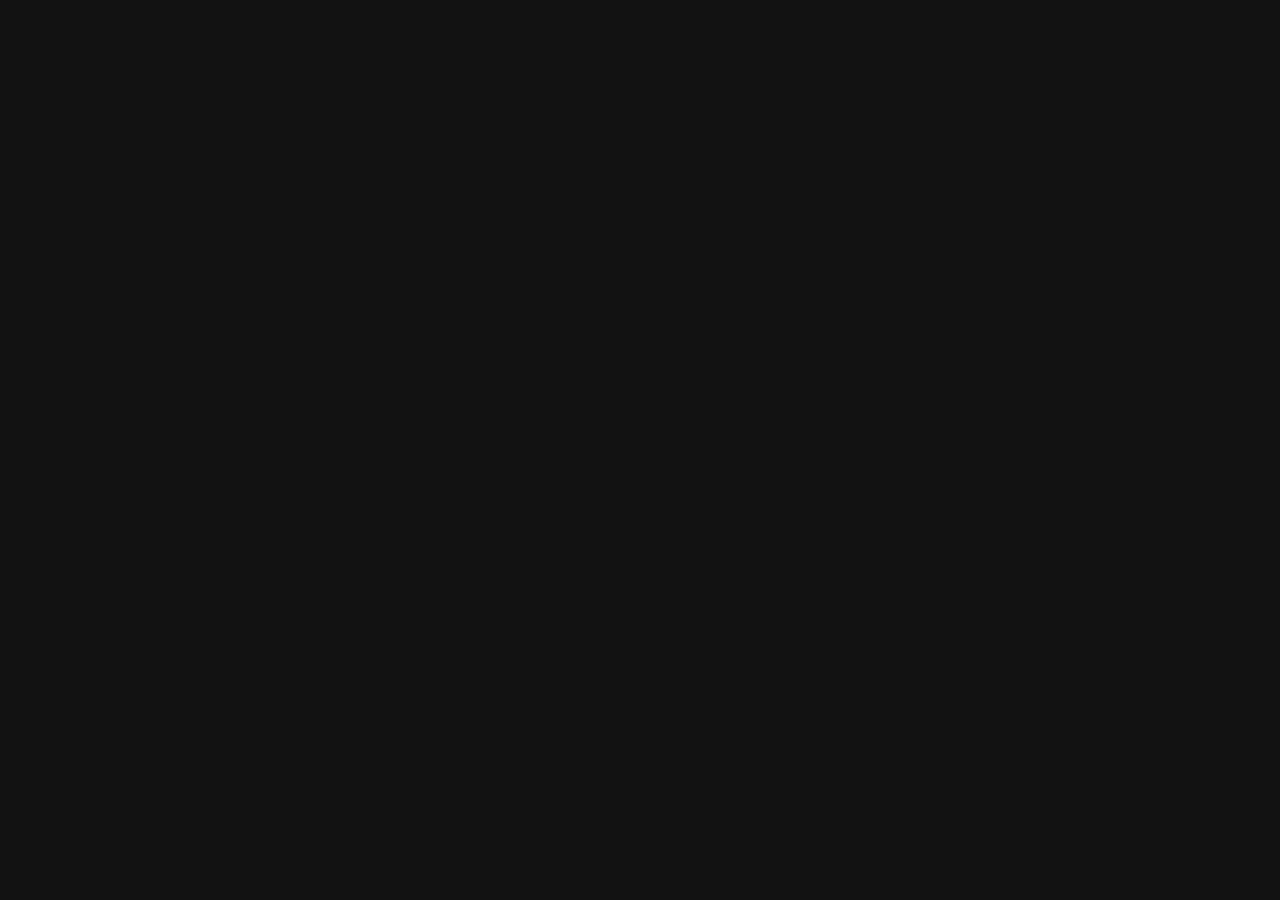
==== index.html @ be84be04 "Add files via upload" ====
<!doctype html>
<html lang="en">
<head>
  <meta charset="utf-8">
  <meta name="viewport" content="width=device-width, initial-scale=1, viewport-fit=cover">
  <title>The Pocket Mirror · Daily Xcellence</title>
  <meta name="description" content="Take a 1-minute look in the mirror with Kevin Craggs. Pick where you are, hear your Mirror, take a nudge with you.">
  <meta name="theme-color" content="#0a0a0a">
  <meta name="color-scheme" content="dark">
  <meta name="apple-mobile-web-app-capable" content="yes">
  <meta name="apple-mobile-web-app-status-bar-style" content="black-translucent">
  <meta property="og:title" content="The Pocket Mirror">
  <meta property="og:description" content="The mirror never changes. You do.">
  <meta property="og:image" content="assets/images/share.jpg">
  <link rel="icon" href="assets/images/icon-192.png">
  <link rel="apple-touch-icon" href="assets/images/icon-180.png">
  <link rel="manifest" href="manifest.webmanifest">
  <meta name="apple-mobile-web-app-title" content="Pocket Mirror">
  <meta name="mobile-web-app-capable" content="yes">
  <link rel="preload" href="assets/fonts/magistral-bold-italic.woff2" as="font" type="font/woff2" crossorigin>
  <link rel="preload" href="assets/fonts/nhd-medium.woff2" as="font" type="font/woff2" crossorigin>
  <link rel="stylesheet" href="css/styles.css">
</head>
<body>
  <!-- The app renders into #app (see js/app.js). -->
  <main id="app" aria-live="polite"></main>

  <!-- Unlock toast -->
  <div id="toast" class="toast" role="status" aria-live="polite"></div>

  <!-- Netlify Forms: this hidden form lets Netlify detect the "pocket-mirror" form at deploy time.
       The app submits to it with JavaScript. Keep the field names in sync with js/app.js. -->
  <form name="pocket-mirror" method="POST" data-netlify="true" netlify-honeypot="bot-field" hidden>
    <input type="hidden" name="form-name" value="pocket-mirror">
    <input name="bot-field">
    <input type="email" name="email">
    <input name="mirror">
    <input name="path">
    <input name="source">
    <input name="page">
  </form>

  <noscript><p style="padding:24px;color:#fff">The Pocket Mirror needs JavaScript turned on.</p></noscript>

  <script src="js/content.js"></script>
  <script src="js/app.js"></script>
</body>
</html>
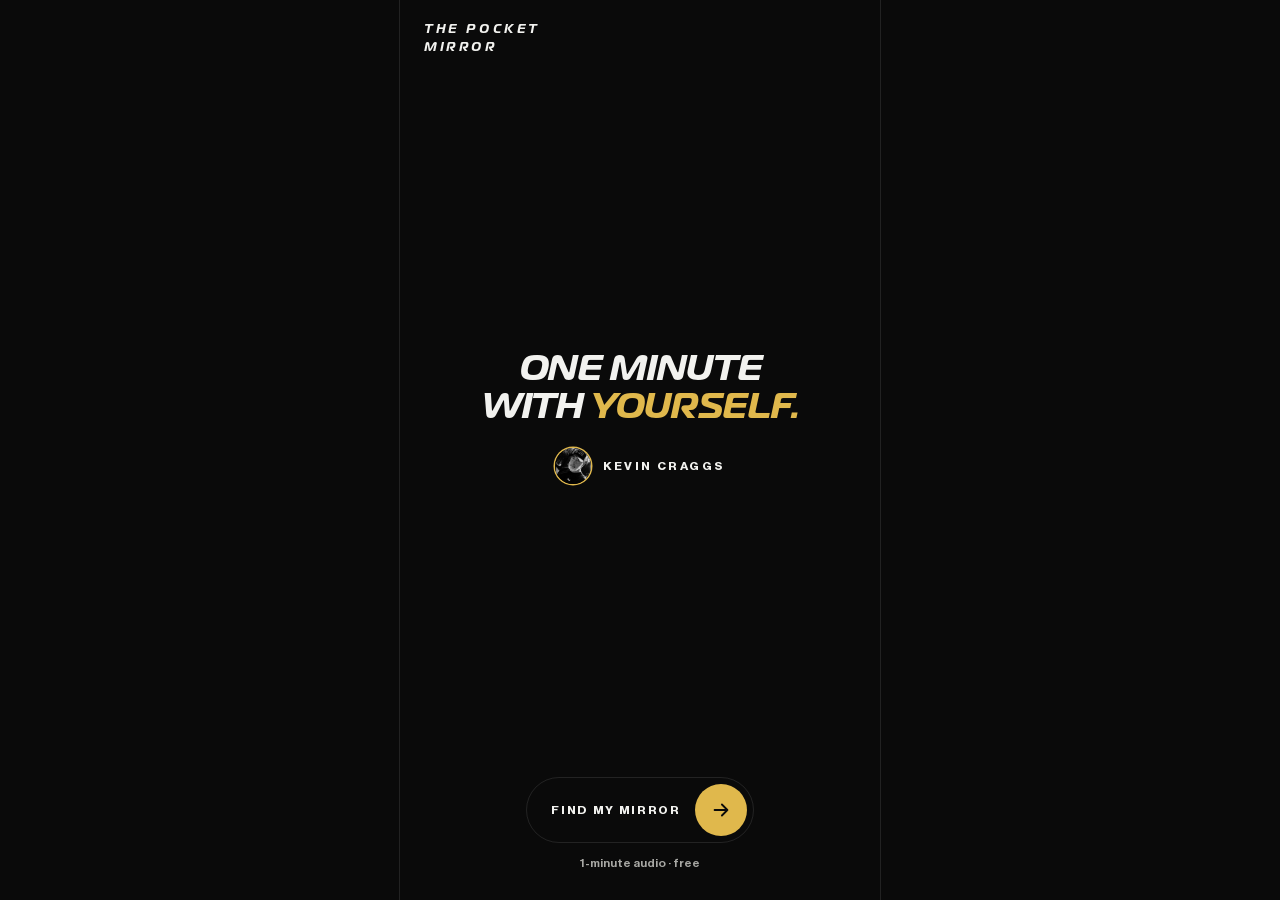
==== commit c5af5970: "10.14.26" ====
--- a/index.html
+++ b/index.html
@@ -43,6 +43,7 @@
   <noscript><p style="padding:24px;color:#fff">The Pocket Mirror needs JavaScript turned on.</p></noscript>
 
   <script src="js/content.js"></script>
+  <script src="js/caption-timing.js"></script>
   <script src="js/app.js"></script>
 </body>
 </html>
--- a/css/styles.css
+++ b/css/styles.css
@@ -0,0 +1,739 @@
+/* =====================================================================
+   THE POCKET MIRROR · styles
+   Dark, black-and-white with gold accents. Magistral for headlines,
+   Neue Haas Display for text.
+
+   THE SYSTEM (use these tokens, never one-off values)
+   · Type: 7 sizes, all multiples of 4 → 56 · 48 · 32 · 24 · 20 · 16 · 12.
+     Only 56 / 48 / 32 shrink on small phones (→ 48 / 40 / 28).
+     Magistral is for things you glance at, Neue Haas for things you read.
+   · Letter-spacing: display −.01em, labels .2em, buttons .14em. Everything else 0.
+     (The wordmark keeps its own wide spacing: it is the logo.)
+   · Colour: 13 colours, each with a job (see :root).
+   · Gold means: do this, this is yours, or progress. Solid or 35%, nothing else.
+     The metal gradient is a material, only on things you could hold:
+     plates, cards, play buttons. Never on text, borders, badges or the main button.
+   · One glow per screen, behind the thing in focus.
+   · Corners: 8 (inputs, thumbnails), 16 (cards, sheets), round (buttons, circles).
+   · One shadow, under floating layers (sheets, toast, mini player).
+   · Exceptions: the card artwork and the lock-screen mock are pictures and
+     scale with themselves; caption words not yet said stay dark on purpose.
+   ===================================================================== */
+
+@font-face { font-family: "Magistral"; src: url("../assets/fonts/magistral-bold.woff2") format("woff2"); font-weight: 700; font-style: normal; font-display: swap; }
+@font-face { font-family: "Magistral"; src: url("../assets/fonts/magistral-bold-italic.woff2") format("woff2"); font-weight: 700; font-style: italic; font-display: swap; }
+@font-face { font-family: "Neue Haas Display"; src: url("../assets/fonts/nhd-light.woff2") format("woff2"); font-weight: 300; font-style: normal; font-display: swap; }
+@font-face { font-family: "Neue Haas Display"; src: url("../assets/fonts/nhd-light-italic.woff2") format("woff2"); font-weight: 300; font-style: italic; font-display: swap; }
+@font-face { font-family: "Neue Haas Display"; src: url("../assets/fonts/nhd-medium.woff2") format("woff2"); font-weight: 500; font-style: normal; font-display: swap; }
+@font-face { font-family: "Neue Haas Display"; src: url("../assets/fonts/nhd-bold.woff2") format("woff2"); font-weight: 700; font-style: normal; font-display: swap; }
+
+:root {
+  /* colour · dark (the whole app) */
+  --bg: #0a0a0a;          /* page */
+  --surface: #161616;     /* cards, sheets, inputs */
+  --line: rgba(255, 255, 255, .10); /* every divider and border */
+  --ink: #f2f2ef;         /* titles, body · 17.7:1 */
+  --ink-2: #a8a8a4;       /* meta, labels, secondary · 8.3:1 */
+  --ink-3: #8a8a86;       /* quietest allowed: locked, coming soon, fine print · 5.7:1 */
+  --gold: #e0b84c;        /* action and progress · 10.5:1 */
+  --gold-35: rgba(224, 184, 76, .35); /* rings and borders */
+  --on-gold: #0a0a0a;     /* text on gold */
+  --error: #e06c4c;       /* errors only · 6.1:1 */
+  /* colour · light (Mirror 21 page and the white Mirror 21 doors) */
+  --paper: #ffffff;
+  --paper-ink: #0a0a0a;
+  --paper-ink-2: #5c5c58; /* 6.7:1 */
+  --gold-deep: #896a00;   /* gold text on white · 5.1:1 */
+  --paper-line: rgba(10, 10, 10, .10);
+  /* the metal: objects only (plates, cards, play buttons) */
+  --gold-metal: linear-gradient(110deg, #d8ad3e, #ffef9a 53%, #d8ad3e);
+
+  /* type */
+  --display: "Magistral", "Arial Narrow", Arial, sans-serif;
+  --text: "Neue Haas Display", "Helvetica Neue", Arial, sans-serif;
+  --fs-xl: 56px;      /* Display XL: 12 MIRRORS, SEE IT */
+  --fs-tab: 48px;     /* Tab title */
+  --fs-display: 32px; /* Display: landing headline, sheet headlines, $99 */
+  --fs-title: 24px;   /* Title: player and sheet titles */
+  --fs-20: 20px;      /* List title (Magistral), Voice (captions), Quote */
+  --fs-body: 16px;    /* Body: any sentence */
+  --fs-small: 12px;   /* Meta, Label, Button */
+  --ls-display: -.01em;
+  --ls-label: .2em;
+  --ls-button: .14em;
+
+  /* shape */
+  --r-sm: 8px;
+  --r-md: 16px;
+  --r-full: 999px;
+  --shadow: 0 -12px 40px rgba(0, 0, 0, .6);
+
+  --frame: 480px;
+  --pad: 24px;
+  --safe-top: env(safe-area-inset-top, 0px);
+  --safe-bottom: env(safe-area-inset-bottom, 0px);
+  --tabbar: 84px;
+}
+@media (max-width: 380px) {
+  :root { --fs-xl: 48px; --fs-tab: 40px; --fs-display: 28px; }
+}
+
+* { box-sizing: border-box; }
+html { background: var(--bg); -webkit-text-size-adjust: 100%; }
+body {
+  margin: 0;
+  min-height: 100dvh;
+  background: var(--bg);
+  color: var(--ink);
+  font: 500 var(--fs-body)/1.5 var(--text);
+  -webkit-font-smoothing: antialiased;
+  -webkit-tap-highlight-color: transparent;
+  overscroll-behavior-y: none;
+}
+img { display: block; max-width: 100%; }
+button { font: inherit; color: inherit; background: none; border: 0; padding: 0; cursor: pointer; }
+a { color: inherit; text-decoration: none; }
+:focus-visible { outline: 2px solid var(--gold); outline-offset: 3px; border-radius: var(--r-sm); }
+[hidden] { display: none !important; }
+h1, h2, .t, .feeling, .quote, .line { text-wrap: balance; }
+.sr-only { position: absolute; width: 1px; height: 1px; overflow: hidden; clip: rect(0 0 0 0); white-space: nowrap; }
+
+/* ---------- app frame (phone-width column, centred on desktop) ---------- */
+#app { position: relative; max-width: var(--frame); min-height: 100dvh; margin: 0 auto; overflow-x: hidden; }
+@media (min-width: 600px) {
+  #app { box-shadow: 0 0 0 1px var(--line); }
+}
+.screen {
+  position: relative;
+  display: flex;
+  flex-direction: column;
+  min-height: 100dvh;
+  padding: calc(var(--safe-top) + 20px) var(--pad) calc(var(--safe-bottom) + 28px);
+  animation: enter .35s ease both;
+}
+@keyframes enter { from { opacity: 0; transform: translateY(8px); } to { opacity: 1; transform: none; } }
+
+/* ---------- shared bits ---------- */
+.label { font: 700 var(--fs-small)/1 var(--text); letter-spacing: var(--ls-label); text-transform: uppercase; }
+.wordmark { margin: 0; font: italic 700 var(--fs-small)/1.5 var(--display); letter-spacing: .3em; white-space: nowrap; }
+.eyebrow { margin: 0; font: 700 var(--fs-small)/1 var(--text); letter-spacing: var(--ls-label); color: var(--ink-2); text-transform: uppercase; }
+.gold-text { color: var(--gold); }
+.topbar { display: flex; align-items: center; justify-content: space-between; min-height: 44px; }
+.icon-btn { display: grid; place-items: center; width: 44px; height: 44px; margin-left: -10px; border-radius: 50%; color: var(--ink); }
+.icon-btn svg { width: 24px; height: 24px; }
+
+/* gold circle + label pill (the "round gold arrow" button) */
+.pill {
+  display: inline-flex; align-items: center; gap: 14px;
+  padding: 6px 6px 6px 24px; border-radius: var(--r-full);
+  border: 1px solid var(--line);
+  font: 700 var(--fs-small)/1 var(--text); letter-spacing: var(--ls-button); white-space: nowrap;
+  transition: transform .12s ease, border-color .2s ease;
+}
+.pill:active { transform: scale(.97); }
+.pill .dot {
+  display: grid; place-items: center; width: 52px; height: 52px; border-radius: 50%;
+  background: var(--gold); color: var(--on-gold);
+}
+.pill .dot svg { width: 22px; height: 22px; }
+.pill.wide { width: 100%; justify-content: space-between; border-color: var(--gold-35); }
+.btn-gold {
+  display: flex; align-items: center; justify-content: center; gap: 10px;
+  width: 100%; height: 60px; border-radius: var(--r-full);
+  background: var(--gold); color: var(--on-gold);
+  font: 700 var(--fs-small)/1 var(--text); letter-spacing: var(--ls-button);
+  transition: transform .12s ease;
+}
+.btn-gold:active { transform: scale(.98); }
+.btn-gold.done { background: none; border: 1px solid var(--gold-35); color: var(--gold); }
+.btn-gold svg { width: 18px; height: 18px; }
+.link { font: 500 var(--fs-small)/1 var(--text); color: var(--ink-2); text-decoration: underline; text-underline-offset: 4px; padding: 12px 8px; }
+
+/* mirrored path / title word */
+.reflect { position: relative; height: 96px; overflow: hidden; margin: 8px 0 0; }
+.reflect p { margin: 0; font: italic 700 var(--fs-xl)/1 var(--display); letter-spacing: var(--ls-display); white-space: nowrap; color: var(--ink); }
+.reflect p + p {
+  margin-top: -6px; transform: scaleY(-1); color: rgba(255, 255, 255, .15) !important;
+  -webkit-mask-image: linear-gradient(0deg, #000, transparent 70%); mask-image: linear-gradient(0deg, #000, transparent 70%);
+}
+.reflect.change p:first-child { color: var(--gold); }
+
+/* =====================================================================
+   1 · LANDING
+   ===================================================================== */
+/* the wordmark top left, the line and Kevin (its voice) in the middle, the button at the bottom */
+.landing { text-align: center; }
+.landing .wordmark { text-align: left; }
+.landing-mid { display: flex; flex-direction: column; align-items: center; gap: 24px; margin: auto 0; }
+/* the one size off the scale: 36 is the biggest that keeps "WITH YOURSELF." on one line (32 on small phones) */
+.landing h1 { margin: 0; font: italic 700 36px/1.05 var(--display); letter-spacing: var(--ls-display); }
+@media (max-width: 380px) { .landing h1 { font-size: var(--fs-display); } }
+.landing .host img { width: 36px; height: 36px; }
+.landing-foot { display: flex; flex-direction: column; align-items: center; gap: 12px; }
+.landing .pill { align-self: center; }
+.landing .fine { margin: 0; color: var(--ink-2); }
+.tap-hint {
+  display: flex; align-items: center; justify-content: center; gap: 10px; margin: clamp(16px, 3dvh, 26px) 0 0;
+  font: 700 var(--fs-small)/1 var(--text); letter-spacing: var(--ls-label); color: var(--ink-2);
+  opacity: 0; transform: translateY(6px); transition: opacity .45s ease, transform .45s ease;
+}
+.tap-hint.show { opacity: 1; transform: none; }
+.tap-dot { width: 8px; height: 8px; border-radius: 50%; background: var(--gold); animation: ping 1.4s ease-out infinite; }
+@keyframes ping { 0% { box-shadow: 0 0 0 0 rgba(224, 184, 76, .6); } 100% { box-shadow: 0 0 0 10px rgba(224, 184, 76, 0); } }
+
+/* =====================================================================
+   2 · PATH · WHICH ONE IS YOU?
+   ===================================================================== */
+.path .quote { margin: 0; font: italic 300 var(--fs-20)/1.4 var(--text); color: var(--ink-2); }
+.section-label { display: flex; align-items: center; gap: 12px; margin: 28px 0 4px; font: 700 var(--fs-small)/1 var(--text); letter-spacing: var(--ls-label); color: var(--ink-2); }
+.section-label::after { content: ""; flex: 1; height: 1px; background: var(--line); }
+.mirror-list { margin: 0; padding: 0; list-style: none; }
+.mirror-row {
+  display: flex; align-items: center; gap: 14px; width: 100%; padding: 18px 0; text-align: left;
+  border-top: 1px solid var(--line);
+}
+.mirror-list li:first-child .mirror-row { border-top: 0; }
+.mirror-row:active { background: rgba(255, 255, 255, .03); }
+.mirror-row .num { flex-shrink: 0; width: 26px; font: 700 var(--fs-small)/1 var(--text); color: var(--ink-3); }
+.mirror-row .body { flex: 1; min-width: 0; }
+.mirror-row .t { display: block; font: italic 700 var(--fs-20)/1.2 var(--display); }
+.mirror-row .meta { display: flex; align-items: center; gap: 6px; margin-top: 8px; font: 500 var(--fs-small)/1 var(--text); color: var(--ink-2); }
+.mirror-row .meta svg { width: 14px; height: 14px; }
+.mirror-row .meta.gold { color: var(--gold); }
+.play-ring {
+  display: grid; place-items: center; flex-shrink: 0; width: 42px; height: 42px; border-radius: 50%;
+  border: 1.5px solid var(--gold); color: var(--gold);
+}
+.play-ring svg { width: 16px; height: 16px; margin-left: 2px; }
+.play-ring.heard { background: var(--gold); color: var(--on-gold); border-color: var(--gold); }
+.play-ring.heard svg { margin-left: 0; }
+.mirror-row.soon { cursor: default; }
+.mirror-row.soon .play-ring { border-color: var(--line); color: var(--ink-3); }
+.more-note { margin: 14px 0 0; font: 500 var(--fs-small)/1.4 var(--text); color: var(--ink-2); }
+.path .link { align-self: center; margin-top: 10px; }
+
+/* =====================================================================
+   3 · PLAYER (Mirror and podcast)
+   ===================================================================== */
+.player { align-items: center; text-align: center; }
+.player .topbar { align-self: stretch; }
+.player .eyebrow { flex: 1; text-align: center; margin-right: 34px; }
+.player h1 { margin: clamp(12px, 3dvh, 28px) 0 0; font: italic 700 var(--fs-title)/1.2 var(--display); max-width: 330px; }
+.ring-wrap { position: relative; width: var(--ring); height: var(--ring); margin-top: clamp(20px, 5dvh, 48px); --ring: min(250px, 64vw, 34dvh); }
+.ring-wrap svg.ring { position: absolute; inset: 0; width: 100%; height: 100%; transform: rotate(-90deg); }
+.ring-wrap .track { fill: none; stroke: rgba(255, 255, 255, .08); stroke-width: 7; }
+.ring-wrap .prog { fill: none; stroke: var(--gold); stroke-width: 7; stroke-linecap: round; transition: stroke-dashoffset .3s linear; }
+.ring-wrap .mark { fill: var(--ink); }
+/* the play button is an object: it keeps the metal and the screen's one glow */
+.big-play {
+  position: absolute; left: 50%; top: 50%; width: 35%; height: 35%; transform: translate(-50%, -50%);
+  display: grid; place-items: center; border-radius: 50%;
+  background: var(--gold-metal); color: var(--on-gold); box-shadow: 0 0 44px var(--gold-35);
+  transition: transform .12s ease;
+}
+.big-play:active { transform: translate(-50%, -50%) scale(.95); }
+.big-play svg { width: 34%; height: 34%; }
+.big-play .i-play { margin-left: 6%; }
+.time { margin: 16px 0 0; font: 500 var(--fs-small)/1 var(--text); color: var(--ink-2); font-variant-numeric: tabular-nums; }
+.player .spacer { flex: 1; min-height: 20px; }
+.sound-hint { display: flex; align-items: center; justify-content: center; gap: 8px; margin: 0; font: 500 var(--fs-small)/1 var(--text); color: var(--ink-3); }
+.sound-hint svg { width: 14px; height: 14px; }
+/* the player fades out as it hands over to the card unlocked screen */
+.player.leaving { animation: leave .3s ease forwards; }
+@keyframes leave { to { opacity: 0; transform: scale(.98); } }
+
+/* podcast player: white on purpose, so The Mirror podcast feels distinct from the gold Mirrors.
+   A ring that fills as it plays, the time left in the middle, and a dot you can drag round the ring. */
+.dial { position: relative; width: var(--dial); height: var(--dial); margin-top: clamp(24px, 5dvh, 48px); --dial: min(270px, 70vw, 38dvh); touch-action: none; cursor: grab; border-radius: 50%; }
+.dial.dragging { cursor: grabbing; }
+.dial svg.ring { position: absolute; inset: 0; width: 100%; height: 100%; overflow: visible; }
+.dial .track { fill: none; stroke: rgba(255, 255, 255, .08); stroke-width: 7; }
+.dial .prog { fill: none; stroke: var(--ink); stroke-width: 7; stroke-linecap: round; transform: rotate(-90deg); transform-origin: 125px 125px; transition: stroke-dashoffset .3s linear; }
+.dial .knob { fill: var(--ink); filter: drop-shadow(0 0 6px rgba(0, 0, 0, .6)); }
+.dial.dragging .prog { transition: none; }
+.dial-time { position: absolute; inset: 0; display: flex; flex-direction: column; align-items: center; justify-content: center; gap: 8px; pointer-events: none; }
+.dial-time b { font: 700 var(--fs-xl)/1 var(--display); letter-spacing: var(--ls-display); font-variant-numeric: tabular-nums; }
+.dial-time small { font: 700 var(--fs-small)/1 var(--text); letter-spacing: var(--ls-label); color: var(--ink-2); }
+.podcast .big-play { background: var(--ink); color: var(--bg); box-shadow: 0 0 44px rgba(255, 255, 255, .14); }
+.podcast .transport { margin-top: clamp(24px, 5dvh, 44px); }
+.next-lock { display: flex; align-items: center; justify-content: center; gap: 8px; margin: 28px 0 0; font: 500 var(--fs-small)/1 var(--text); color: var(--ink-3); }
+.next-lock svg { width: 14px; height: 14px; }
+.transport { display: flex; align-items: center; justify-content: center; gap: 28px; margin-top: clamp(18px, 3dvh, 32px); }
+.transport .skip { display: grid; place-items: center; width: 52px; height: 52px; border-radius: 50%; color: var(--ink); }
+.transport .skip svg { width: 28px; height: 28px; }
+.transport .big-play { position: static; transform: none; width: 76px; height: 76px; }
+.transport .big-play:active { transform: scale(.95); }
+.transport .big-play svg { width: 28px; height: 28px; }
+
+/* ---------- unlock sheet ---------- */
+.dim { position: fixed; inset: 0; z-index: 20; background: rgba(0, 0, 0, .6); opacity: 0; pointer-events: none; transition: opacity .35s ease; }
+.dim.open { opacity: 1; pointer-events: auto; }
+.sheet {
+  position: fixed; left: 50%; bottom: 0; z-index: 21; width: min(100%, var(--frame));
+  padding: 22px var(--pad) calc(var(--safe-bottom) + 22px);
+  border-top: 1px solid var(--line); border-radius: var(--r-md) var(--r-md) 0 0;
+  background: var(--surface); box-shadow: var(--shadow);
+  transform: translate(-50%, 110%); transition: transform .55s cubic-bezier(.2, .9, .25, 1.03);
+  text-align: left;
+}
+.sheet.open { transform: translate(-50%, 0); }
+.host { display: flex; align-items: center; gap: 12px; }
+.host img { width: 46px; height: 46px; border-radius: 50%; object-fit: cover; box-shadow: 0 0 0 1.5px var(--gold); }
+.host b { display: block; font: 700 var(--fs-small)/1 var(--text); letter-spacing: var(--ls-label); }
+.host small { display: block; margin-top: 6px; font: 500 var(--fs-small)/1 var(--text); color: var(--ink-2); }
+.sheet h2 { margin: 18px 0 14px; font: italic 700 var(--fs-display)/1 var(--display); letter-spacing: var(--ls-display); }
+.unlock-list { display: flex; flex-direction: column; gap: 12px; margin: 0 0 18px; padding: 0; list-style: none; font: 500 var(--fs-body)/1.3 var(--text); }
+.unlock-list li { display: flex; align-items: center; gap: 12px; }
+.unlock-list li > svg { flex-shrink: 0; width: 16px; height: 16px; color: var(--gold); }
+.unlock-list .grow { flex: 1; }
+.unlock-list small { font-size: var(--fs-small); color: var(--ink-2); }
+/* mini cards are card artwork */
+.mini-card { width: 18px; height: 25px; border-radius: 4px; background: linear-gradient(135deg, #fbe99a, #c99a33 50%, #f3d46b); box-shadow: 0 0 12px rgba(224, 184, 76, .6); transform: rotate(8deg); }
+.mini-card.white { background: linear-gradient(135deg, #ffffff, #cfcfcf 50%, #f4f4f4); box-shadow: 0 0 12px rgba(255, 255, 255, .35); }
+.mini-card.black { background: linear-gradient(135deg, #3d3d3d, #0c0c0c 50%, #2a2a2a); box-shadow: 0 0 0 1px #555, 0 0 12px rgba(255, 255, 255, .2); }
+/* the email field stays a pill so the round button inside it sits right */
+.email-row {
+  display: flex; align-items: center; gap: 8px; height: 58px; padding: 0 4px 0 20px;
+  border: 1px solid var(--line); border-radius: var(--r-full); background: var(--bg);
+  transition: border-color .2s ease;
+}
+.email-row:focus-within { border-color: var(--gold); }
+.email-row.error { border-color: var(--error); }
+.email-row input {
+  flex: 1; min-width: 0; height: 100%; padding: 0; border: 0; outline: none; background: none;
+  color: var(--ink); font: 500 var(--fs-body)/1 var(--text);
+}
+.email-row input::placeholder { color: var(--ink-3); }
+.email-row button { display: grid; place-items: center; flex-shrink: 0; width: 50px; height: 50px; border-radius: 50%; background: var(--gold); color: var(--on-gold); }
+.email-row button svg { width: 22px; height: 22px; }
+.email-row button[disabled] { opacity: .6; }
+.form-error { min-height: 18px; margin: 8px 0 0 20px; font: 500 var(--fs-small)/1.4 var(--text); color: var(--error); }
+.fine { margin: 6px 0 0; text-align: center; font: 500 var(--fs-small)/1.4 var(--text); color: var(--ink-3); }
+.sheet .link { display: block; margin: 8px auto 0; text-align: center; }
+
+/* ---------- toast ---------- */
+.toast {
+  position: fixed; left: 50%; top: calc(var(--safe-top) + 14px); z-index: 40;
+  display: flex; align-items: center; gap: 10px; padding: 11px 16px 11px 12px; border-radius: var(--r-full);
+  background: var(--surface); border: 1px solid var(--gold-35); box-shadow: var(--shadow);
+  font: 700 var(--fs-small)/1 var(--text); letter-spacing: var(--ls-label); white-space: nowrap;
+  opacity: 0; transform: translate(-50%, -16px); pointer-events: none; transition: opacity .35s ease, transform .35s ease;
+}
+.toast.show { opacity: 1; transform: translate(-50%, 0); }
+.toast .tick { display: grid; place-items: center; width: 22px; height: 22px; border-radius: 50%; background: var(--gold); color: var(--on-gold); }
+.toast .tick svg { width: 14px; height: 14px; }
+
+/* =====================================================================
+   4 · NUDGE CARDS (keep screen + Nudges tab)
+   ===================================================================== */
+/* ---------- 4a · card unlocked (straight after a Mirror or episode) ---------- */
+.reward { align-items: center; text-align: center; overflow: hidden; }
+.reward .eyebrow { margin-top: 16px; }
+.reward h1 { margin: 14px 0 0; font: italic 700 var(--fs-display)/1.05 var(--display); letter-spacing: var(--ls-display); animation: rise .6s ease .1s both; }
+@keyframes rise { from { opacity: 0; transform: translateY(10px); } to { opacity: 1; transform: none; } }
+.reward-stage { margin-top: clamp(20px, 4dvh, 36px); perspective: 1200px; }
+/* the card arrives face down, turns over, then floats: a slow rise and fall with a little tilt */
+.reward-card {
+  position: relative; width: min(272px, 68vw, 42dvh); aspect-ratio: 745 / 1040; border-radius: var(--r-md);
+  box-shadow: 0 0 60px var(--gold-35);
+  animation: cardIn .5s ease both, cardFloat 6s ease-in-out 1.6s infinite;
+}
+.rc-inner { position: absolute; inset: 0; transform-style: preserve-3d; animation: cardTurn 1s cubic-bezier(.3, .7, .2, 1) .35s both; }
+.rc-face { position: absolute; inset: 0; width: 100%; height: 100%; object-fit: cover; border-radius: var(--r-md); backface-visibility: hidden; -webkit-backface-visibility: hidden; }
+.rc-back { transform: rotateY(180deg); }
+/* a soft band of light slides across the card, like light on foil */
+.rc-sheen {
+  position: absolute; inset: 0; border-radius: var(--r-md); pointer-events: none; mix-blend-mode: soft-light;
+  background: linear-gradient(105deg, transparent 35%, rgba(255, 255, 255, .75) 50%, transparent 65%) no-repeat;
+  background-size: 250% 100%; background-position: 150% 0;
+  animation: sheen 4.5s ease-in-out 1.5s infinite;
+}
+@keyframes cardIn { from { opacity: 0; transform: translateY(24px) scale(.94); } to { opacity: 1; transform: none; } }
+@keyframes cardTurn { from { transform: rotateY(180deg); } to { transform: rotateY(0deg); } }
+@keyframes cardFloat {
+  0%, 100% { transform: translateY(0) rotateX(0deg) rotateY(0deg); }
+  25% { transform: translateY(-6px) rotateX(3deg) rotateY(-5deg); }
+  50% { transform: translateY(-10px) rotateX(0deg) rotateY(0deg); }
+  75% { transform: translateY(-6px) rotateX(-3deg) rotateY(5deg); }
+}
+@keyframes sheen { 0% { background-position: 150% 0; } 45%, 100% { background-position: -50% 0; } }
+.reward .collected { margin: clamp(22px, 4dvh, 34px) 0 0; font: 700 var(--fs-small)/1 var(--text); letter-spacing: var(--ls-label); color: var(--gold); }
+.segs { display: flex; gap: 3px; width: 100%; max-width: 300px; margin-top: 12px; }
+.segs span { flex: 1; height: 3px; border-radius: var(--r-full); background: var(--line); }
+.segs span.on { background: var(--gold); }
+.segs span.new { animation: segIn .6s ease 1.3s both; }
+@keyframes segIn { from { background: var(--line); transform: scaleY(1); } 60% { transform: scaleY(2.4); } to { background: var(--gold); transform: scaleY(1); } }
+.reward .spacer { flex: 1; min-height: 24px; }
+
+/* ---------- 4b · the collection (21 NUDGES tab) ---------- */
+.deck-switch small { display: block; margin-top: -2px; font: 500 var(--fs-small)/1 var(--text); color: var(--ink-3); font-style: normal; }
+.deck-switch button[aria-pressed="true"] small { color: var(--gold); }
+/* sized so the first two rows show and the third peeks above the tab bar: there is more below */
+.home .deck-switch { margin-top: 16px; }
+.home .deck-switch button { gap: 6px; padding: 8px 6px 10px; }
+.home .deck-switch img { width: 32px; height: 32px; }
+.collection { display: grid; grid-template-columns: repeat(3, minmax(0, 1fr)); gap: 12px; margin: 16px 0 0; padding: 0; list-style: none; }
+.collection li { display: flex; flex-direction: column; gap: 8px; min-width: 0; }
+.slot { position: relative; display: block; width: 100%; aspect-ratio: 745 / 1040; padding: 0; border-radius: var(--r-sm); overflow: hidden; background: var(--surface); }
+.slot img { width: 100%; height: 100%; object-fit: cover; }
+.slot:active { transform: scale(.97); }
+.slot.got { box-shadow: 0 0 0 1px var(--gold-35); }
+.slot.locked img { filter: brightness(.45); }
+/* how to unlock it, on the face-down card */
+.slot .how {
+  position: absolute; left: 0; right: 0; bottom: 0; display: grid; gap: 4px; padding: 24px 4px 12px; text-align: center;
+  background: linear-gradient(0deg, rgba(0, 0, 0, .85) 45%, rgba(0, 0, 0, 0));
+}
+.slot .how small { font: 500 var(--fs-small)/1 var(--text); color: var(--ink-2); }
+.slot .how b { font: italic 700 var(--fs-body)/1 var(--display); color: var(--ink); white-space: nowrap; }
+.slot.soon .how b { color: var(--ink-2); }
+.collection .cap { display: flex; align-items: center; justify-content: center; gap: 4px; min-height: 12px; font: 700 var(--fs-small)/1 var(--text); letter-spacing: var(--ls-label); color: var(--gold); white-space: nowrap; }
+.collection .cap svg { width: 12px; height: 12px; flex-shrink: 0; }
+
+/* ---------- 4c · a collected card, big (tap to flip) ---------- */
+.viewer {
+  position: fixed; left: 50%; top: 50%; z-index: 21; width: min(100% - 48px, 320px);
+  display: flex; flex-direction: column; align-items: center; gap: 16px;
+  transform: translate(-50%, -46%) scale(.96); opacity: 0; pointer-events: none; transition: transform .35s ease, opacity .25s ease;
+}
+.viewer.open { transform: translate(-50%, -50%); opacity: 1; pointer-events: auto; }
+.viewer .card { width: min(260px, 66vw, 46dvh); }
+.viewer .tap-hint { margin: 0; }
+.viewer .link { margin-top: -8px; }
+
+.card {
+  aspect-ratio: 745 / 1040; perspective: 1200px; container-type: inline-size;
+}
+.card-inner { display: block; text-align: center; color: inherit; position: relative; width: 100%; height: 100%; transform-style: preserve-3d; transition: transform .7s cubic-bezier(.3, .7, .2, 1); }
+.card.flipped .card-inner { transform: rotateY(180deg); }
+.face { position: absolute; inset: 0; border-radius: var(--r-md); overflow: hidden; backface-visibility: hidden; -webkit-backface-visibility: hidden; }
+.face.front { display: block; width: 100%; height: 100%; padding: 0; border: 0; background: none; cursor: pointer; }
+.face.front img { width: 100%; height: 100%; object-fit: cover; }
+.card:not(.flipped) .face.back { pointer-events: none; }
+.card.flipped .face.front { pointer-events: none; }
+.card .face { box-shadow: 0 0 34px var(--gold-35); }
+
+/* back of card · card artwork: it keeps its own colours and scales with the card */
+.face.back { transform: rotateY(180deg); padding: 6%; text-align: center; }
+.face.back .frame { display: flex; flex-direction: column; height: 100%; padding: 7% 7% 5%; border-radius: 10px; border: 2.5px solid currentColor; }
+.back-top { display: flex; flex-direction: column; flex: 1; min-height: 0; padding: 0; border: 0; background: none; color: inherit; text-align: center; cursor: pointer; }
+.face.back .head { display: grid; place-items: center; flex-shrink: 0; height: 40px; border-radius: 8px; font: italic 700 clamp(15px, 5vw, 19px)/1 var(--display); }
+.face.back .lbl { margin: 8% 0 2%; font: 700 8.5px/1 var(--text); letter-spacing: .22em; }
+.card-actions { display: flex; flex-direction: column; align-items: center; gap: 2px; flex-shrink: 0; padding-top: 6px; }
+.card-actions .yes { width: 100%; height: 34px; border-radius: 17px; font: 700 10.5px/1 var(--text); letter-spacing: .18em; cursor: pointer; }
+.card-actions .no { padding: 7px 10px 2px; font: 500 11px/1 var(--text); text-decoration: underline; text-underline-offset: 3px; opacity: .75; cursor: pointer; }
+.back.gold .card-actions .yes { background: #151515; color: #f2cf6c; }
+.back.black .card-actions .yes { background: var(--gold-metal); color: var(--on-gold); }
+.back.white .card-actions .yes { background: #111111; color: #ffffff; }
+.face.back .line { padding: 5% 2%; font: italic 700 clamp(11px, 3.4vw, 13px)/1.18 var(--display); border-top: 1px solid var(--rule); }
+.face.back .lbl + .line { border-top: 0; }
+.face.back .lbl, .face.back .line, .face.back .why { display: block; }
+.face.back .why { margin-top: auto; font: italic 700 clamp(10px, 3.2vw, 12px)/1.25 var(--display); }
+.back.gold { background: linear-gradient(160deg, #f9ec8f 0%, #d9b648 35%, #f6df7a 55%, #b98f2b 85%, #e6c45c 100%); color: #15110a; --rule: rgba(0, 0, 0, .22); }
+.back.gold .head { background: #151515; }
+.back.gold .head span { background: var(--gold-metal); -webkit-background-clip: text; background-clip: text; color: transparent; }
+.back.black { background: #050505; color: #ffffff; border: 1px solid #3a3a3a; --rule: rgba(255, 255, 255, .18); }
+.back.black .head { background: #ffffff; color: #111111; }
+.back.white { background: #ffffff; color: #111111; --rule: rgba(0, 0, 0, .14); }
+.back.white .head { background: #111111; color: #ffffff; }
+
+
+/* =====================================================================
+   5 · HOME (after email) · tabs
+   ===================================================================== */
+.home { padding-bottom: calc(var(--tabbar) + var(--safe-bottom) + 24px); }
+.home .logo12 { width: 100%; max-width: 360px; margin: 26px 0 0; }
+.progress { display: flex; align-items: center; gap: 12px; margin: 20px 0 0; font: 700 var(--fs-small)/1 var(--text); letter-spacing: var(--ls-label); }
+.progress .bar { position: relative; flex: 1; height: 4px; border-radius: var(--r-full); background: var(--line); overflow: hidden; }
+.progress .bar span { position: absolute; inset: 0 auto 0 0; border-radius: var(--r-full); background: var(--gold); }
+.home .mirror-list { margin-top: 10px; }
+.home .mirror-row { padding: 15px 0; }
+
+.home h1.tab-title { margin: 22px 0 0; font: italic 700 var(--fs-tab)/1 var(--display); letter-spacing: var(--ls-display); }
+.home .tab-sub { margin: 10px 0 0; font: 500 var(--fs-body)/1.5 var(--text); color: var(--ink-2); }
+.deck-switch { display: flex; gap: 10px; margin-top: 20px; }
+.deck-switch button {
+  flex: 1; min-width: 0; display: flex; flex-direction: column; align-items: center; gap: 8px; padding: 10px 6px 12px;
+  border-radius: var(--r-md); border: 1px solid var(--line); background: var(--surface);
+  font: italic 700 var(--fs-small)/1 var(--display); color: var(--ink-2); white-space: nowrap;
+}
+.deck-switch img { width: 46px; height: 46px; object-fit: contain; }
+.deck-switch button[aria-pressed="true"] { border-color: var(--gold); color: var(--ink); }
+.home .btn-gold { margin-top: 16px; }
+
+/* the podcast list: a number tile per episode instead of a cover */
+.progress.white .bar span { background: var(--ink); }
+.episode-list { margin: 12px 0 0; padding: 0; list-style: none; }
+.ep-row { display: flex; align-items: center; gap: 16px; width: 100%; padding: 14px 0; border-top: 1px solid var(--line); text-align: left; }
+.episode-list li:first-child .ep-row { border-top: 0; }
+.ep-tile {
+  display: grid; place-items: center; flex-shrink: 0; width: 56px; height: 56px; border-radius: var(--r-sm);
+  font: 700 var(--fs-title)/1 var(--display); letter-spacing: var(--ls-display); font-variant-numeric: tabular-nums;
+  background: var(--surface); color: var(--ink-3); border: 1.5px solid transparent;
+}
+.ep-row.heard .ep-tile { background: var(--ink); color: var(--bg); }
+.ep-row.next .ep-tile, .ep-row.open .ep-tile { background: var(--bg); color: var(--ink); border-color: var(--ink); }
+.ep-row .body { flex: 1; min-width: 0; }
+.ep-row small { display: block; font: 700 var(--fs-small)/1 var(--text); letter-spacing: var(--ls-label); color: var(--ink-2); }
+.ep-row.next small { color: var(--gold); }
+.ep-row b { display: block; margin-top: 8px; font: italic 700 var(--fs-20)/1.2 var(--display); }
+.ep-row .meta { display: block; margin-top: 6px; font: 500 var(--fs-small)/1.4 var(--text); color: var(--ink-2); }
+.ep-end { display: grid; place-items: center; flex-shrink: 0; width: 36px; height: 36px; color: var(--ink-3); }
+.ep-end svg { width: 16px; height: 16px; }
+.ep-play { display: grid; place-items: center; width: 36px; height: 36px; border-radius: 50%; background: var(--ink); color: var(--bg); }
+.ep-play svg { width: 13px; height: 13px; margin-left: 2px; }
+.ep-row.open .ep-play { background: none; border: 1.5px solid var(--ink); color: var(--ink); }
+.ep-row.locked { opacity: .5; cursor: default; }
+.ep-row.locked small, .ep-row.locked b { color: var(--ink-3); }
+.ep-row.locked .meta { color: var(--ink-2); }
+.ep-row.playing small { color: var(--gold); }
+
+/* tab bar */
+.tabbar {
+  position: fixed; left: 50%; bottom: 0; z-index: 10; width: min(100%, var(--frame)); transform: translateX(-50%);
+  display: flex; height: calc(var(--tabbar) + var(--safe-bottom)); padding: 12px 24px var(--safe-bottom);
+  border-top: 1px solid var(--line); background: rgba(10, 10, 10, .97);
+  -webkit-backdrop-filter: blur(20px); backdrop-filter: blur(20px);
+}
+.tabbar a { flex: 1; display: flex; flex-direction: column; align-items: center; gap: 8px; color: var(--ink-3); font: italic 700 var(--fs-small)/1 var(--display); letter-spacing: var(--ls-button); }
+.tabbar a svg { width: 26px; height: 26px; }
+.tabbar a[aria-current="page"] { color: var(--gold); }
+
+/* mini player (podcast keeps playing while you browse) */
+.mini {
+  position: fixed; left: 50%; bottom: calc(var(--tabbar) + var(--safe-bottom) + 10px); z-index: 11;
+  width: calc(min(100%, var(--frame)) - 24px); transform: translateX(-50%);
+  display: flex; align-items: center; gap: 12px; padding: 8px; border-radius: var(--r-md);
+  background: var(--surface); border: 1px solid var(--line); box-shadow: var(--shadow);
+}
+.mini .ep-tile { width: 44px; height: 44px; font-size: var(--fs-body); background: var(--ink); color: var(--bg); }
+.mini .body { flex: 1; min-width: 0; text-align: left; }
+.mini small { display: block; font: 700 var(--fs-small)/1 var(--text); letter-spacing: var(--ls-label); color: var(--gold); }
+.mini b { display: block; margin-top: 6px; overflow: hidden; text-overflow: ellipsis; white-space: nowrap; font: italic 700 var(--fs-body)/1.2 var(--display); }
+.mini .play-ring { width: 40px; height: 40px; border: 0; background: var(--ink); color: var(--bg); }
+.mini .play-ring svg { width: 14px; height: 14px; }
+.home.has-mini { padding-bottom: calc(var(--tabbar) + var(--safe-bottom) + 90px); }
+
+/* =====================================================================
+   BIG REFLECTED TITLES (12 MIRRORS · 21 NUDGES · 12 EPISODES · MIRROR 21)
+   ===================================================================== */
+/* the tight .8 line height would clip the tops of the letters, so the box gets .14em of headroom
+   (taken back from the margin, so the title sits where it did) */
+.mark-title { font-size: var(--fs-xl); height: 1.44em; margin: calc(22px - .14em) 0 0; padding-top: .14em; overflow: hidden; }
+.mark-title p {
+  margin: 0; font: 700 1em/.8 var(--display); letter-spacing: var(--ls-display); white-space: nowrap; color: var(--ink);
+  -webkit-text-stroke: .012em currentColor;
+}
+.mark-title .g, .m21-name .g { color: var(--gold); -webkit-text-stroke: .012em currentColor; }
+.mark-title p + p {
+  margin-top: .03em; transform: scaleY(-1); opacity: .34;
+  -webkit-mask-image: linear-gradient(0deg, #000 18%, transparent 62%); mask-image: linear-gradient(0deg, #000 18%, transparent 62%);
+}
+.home .mark-title + .progress, .home .mark-title + .tab-sub { margin-top: 4px; }
+
+/* ---------- Mirror 21 card (a white door in the dark app) ---------- */
+.m21-card {
+  position: relative; display: block; margin-top: 18px; padding: 18px 18px 16px; border-radius: var(--r-md);
+  background: var(--paper); border: 1px solid var(--paper); color: var(--paper-ink);
+  text-align: left;
+}
+.m21-eyebrow { display: block; font: 700 var(--fs-small)/1 var(--text); letter-spacing: var(--ls-label); color: var(--gold-deep); }
+.m21-name { display: block; margin-top: 10px; font: 700 var(--fs-display)/.9 var(--display); letter-spacing: var(--ls-display); }
+.m21-line { display: block; margin-top: 10px; font: 500 var(--fs-body)/1.4 var(--text); color: var(--paper-ink-2); }
+.m21-foot { display: flex; align-items: center; justify-content: space-between; margin-top: 14px; padding-top: 12px; border-top: 1px solid var(--paper-line); }
+.m21-foot > span:first-child { font: italic 700 var(--fs-title)/1 var(--display); }
+.m21-go { display: inline-flex; align-items: center; gap: 8px; font: 700 var(--fs-small)/1 var(--text); letter-spacing: var(--ls-button); color: var(--gold-deep); }
+.m21-go svg { width: 16px; height: 16px; }
+.m21-card.compact { padding: 14px 16px 12px; }
+.m21-card.compact .m21-name { font-size: var(--fs-title); }
+.m21-end { width: 100%; max-width: 360px; margin-top: 22px; }
+
+/* ---------- Mirror 21 screen ---------- */
+.m21 .m21-kicker { margin-top: 18px; color: var(--gold); }
+.m21 .mark-title { margin-top: calc(10px - .14em); }
+.m21-tag { margin: 0; font: italic 300 var(--fs-20)/1.4 var(--text); color: var(--ink-2); }
+.m21-points { margin: 0; padding: 0; list-style: none; }
+.m21-points li { display: flex; gap: 14px; padding: 14px 0; border-top: 1px solid var(--line); font: 500 var(--fs-body)/1.5 var(--text); }
+.m21-points li:first-child { border-top: 0; }
+.m21-points li span { flex-shrink: 0; width: 24px; font: 700 var(--fs-small)/1.9 var(--text); color: var(--gold); }
+.m21-host { display: flex; align-items: center; gap: 12px; margin-top: 14px; font: 500 var(--fs-small)/1.4 var(--text); color: var(--ink-2); }
+.m21-host img { width: 44px; height: 44px; border-radius: 50%; object-fit: cover; box-shadow: 0 0 0 1.5px var(--gold); }
+.m21-host b { color: var(--ink); font-weight: 700; letter-spacing: var(--ls-label); }
+.m21-buy { margin-top: auto; padding-top: 26px; text-align: center; }
+.m21-buy .fine { margin-top: 10px; }
+.m21-buy .link { display: inline-block; margin-top: 4px; }
+
+
+/* ---------- placeholder Mirrors ---------- */
+.mirror-row.soon { opacity: .5; }
+.mirror-row.soon .t { color: var(--ink-2); }
+
+/* ---------- "That's me" lock-screen sheet ---------- */
+.sheet.ns h2 { margin: 8px 0 8px; font: italic 700 var(--fs-title)/1.1 var(--display); letter-spacing: 0; }
+.ns-row { display: flex; align-items: center; gap: 18px; }
+.ns-copy { flex: 1; min-width: 0; }
+.eyebrow.gold { color: var(--gold); }
+.ns-sub { margin: 0; font: 500 var(--fs-body)/1.5 var(--text); color: var(--ink-2); }
+/* the lock-screen mock is a picture of a phone: it keeps its own sizes */
+.phone-mock {
+  position: relative; flex-shrink: 0; width: 118px; aspect-ratio: 1179 / 2556; border-radius: 20px; overflow: hidden;
+  background: #0a0a0a; box-shadow: 0 0 0 3px #2c2c2c, 0 0 0 4px #000, 0 18px 40px rgba(0, 0, 0, .7);
+}
+.phone-mock img { position: absolute; inset: 0; width: 100%; height: 100%; object-fit: cover; }
+.phone-mock .pm-date { position: absolute; left: 0; right: 0; top: 11%; text-align: center; font: 500 7px/1 var(--text); color: rgba(255, 255, 255, .85); }
+.phone-mock .pm-time { position: absolute; left: 0; right: 0; top: 14%; text-align: center; font: 300 34px/1 var(--text); color: #fff; letter-spacing: -.02em; }
+.sheet.ns .btn-gold { margin-top: 20px; }
+.ns-after { margin: 10px 0 0; text-align: center; font: 500 var(--fs-small)/1.4 var(--text); color: var(--ink-2); }
+.ns-m21 { display: flex; align-items: center; justify-content: center; gap: 6px; flex-wrap: wrap; margin-top: 12px; padding: 12px; border-radius: var(--r-md); background: var(--paper); color: var(--paper-ink); font: 500 var(--fs-small)/1.4 var(--text); text-align: center; }
+.ns-m21 b { display: inline-flex; align-items: center; gap: 6px; font: 700 var(--fs-small)/1 var(--text); letter-spacing: var(--ls-button); color: var(--gold-deep); }
+.ns-m21 svg { width: 14px; height: 14px; }
+.sheet.ns .link { display: block; margin: 6px auto 0; }
+
+/* ---------- Mirror 21 pop-up at a collection milestone (a white door) ---------- */
+.sheet.m21-pop { background: var(--paper); color: var(--paper-ink); border-top: 0; text-align: center; }
+.m21-pop-brand { margin: 4px 0 0; font: 700 var(--fs-body)/1 var(--display); letter-spacing: var(--ls-display); }
+.m21-pop-brand .g { color: var(--gold-deep); }
+.sheet.m21-pop h2 { margin: 16px 0 0; font: italic 700 var(--fs-display)/1.05 var(--display); letter-spacing: var(--ls-display); }
+.m21-pop-line { margin: 12px auto 0; max-width: 300px; font: 500 var(--fs-body)/1.5 var(--text); color: var(--paper-ink-2); }
+.sheet.m21-pop .btn-gold { margin-top: 24px; }
+.sheet.m21-pop .link { display: block; margin: 8px auto 0; color: var(--paper-ink-2); }
+
+/* ---------- Home top bar with MIRROR 21 (a white door) ---------- */
+.home-top { display: flex; align-items: center; justify-content: space-between; gap: 12px; }
+.m21-btn {
+  display: inline-flex; align-items: center; height: 36px; padding: 0 14px; border-radius: var(--r-full);
+  background: var(--paper); color: var(--paper-ink);
+  font: 700 var(--fs-body)/1 var(--display); letter-spacing: var(--ls-display); white-space: nowrap;
+}
+.m21-btn .g, .m21-card .g, .ns-m21 .g { color: var(--gold-deep); }
+
+/* =====================================================================
+   v5 · landing line, nudge choice, captions
+   ===================================================================== */
+
+
+/* nudge cards: back = the question only, bigger lines */
+.face.back { display: block; width: 100%; height: 100%; border: 0; cursor: pointer; font: inherit; }
+.face.back .frame { display: flex; flex-direction: column; justify-content: flex-start; }
+.face.back .head { height: 44px; font-size: clamp(16px, 5.2vw, 20px); }
+.face.back .lbl { margin: 10% 0 4%; font-size: 9px; }
+.face.back .line { padding: 6.5% 2%; font: italic 700 clamp(13px, 4vw, 15.5px)/1.2 var(--display); }
+
+/* captions: the word Kevin is saying is bold white; words not yet said stay dark on purpose */
+.caption {
+  min-height: 4.2em; max-width: 340px; margin: clamp(14px, 2.6dvh, 24px) auto 0; text-align: center;
+  font: 700 var(--fs-20)/1.4 var(--text); text-wrap: balance;
+}
+.caption .w { display: inline-block; color: #4f4f4c; transition: color .12s ease, transform .12s ease; }
+.caption .w.said { color: var(--ink); }
+.caption .w.now { color: #ffffff; transform: scale(1.06); }
+
+/* =====================================================================
+   MIRROR 21 · white page
+   ===================================================================== */
+html.is-light, html.is-light body { background: var(--paper); }
+/* one white screen, never scrolls: everything below the photo keeps its size, the photo takes what is left */
+.m21x { height: 100dvh; overflow: hidden; padding: calc(var(--safe-top) + 12px) 0 calc(var(--safe-bottom) + 16px); background: var(--paper); color: var(--paper-ink); }
+.m21x .g, .m21-how .g { color: var(--gold-deep); }
+.m21x-top { display: flex; flex-shrink: 0; align-items: center; justify-content: space-between; height: 44px; padding: 0 20px; }
+.m21x-brand { margin: 0; font: 700 var(--fs-title)/1 var(--display); letter-spacing: var(--ls-display); }
+.m21x-close { display: grid; place-items: center; width: 40px; height: 40px; border-radius: 50%; border: 1px solid var(--paper-line); color: var(--paper-ink); }
+.m21x-close svg { width: 18px; height: 18px; }
+/* the photo sits behind, sized from app.js so its plain white bottom starts just above YOU SAID */
+.m21x { position: relative; }
+.m21x-top { position: relative; z-index: 1; }
+.m21x-photo {
+  position: absolute; left: 0; right: 0; top: calc(var(--safe-top) + 64px); height: 50%; overflow: hidden;
+  /* the photo fades out around the logo on Kevin's shirt: plain white under it, where the text sits */
+  -webkit-mask-image: linear-gradient(0deg, transparent 0, transparent 30%, #000 58%); mask-image: linear-gradient(0deg, transparent 0, transparent 30%, #000 58%);
+}
+.m21x-photo img { width: 100%; height: 100%; object-fit: cover; object-position: 50% 16%; }
+.m21x-body { position: relative; display: flex; flex-shrink: 0; flex-direction: column; align-items: center; margin-top: auto; padding: 0 20px; text-align: center; z-index: 1; }
+.m21x-lbl { margin: 0; font: 700 var(--fs-small)/1 var(--text); letter-spacing: var(--ls-label); color: var(--paper-ink-2); }
+.m21x-said {
+  margin: 8px 0 0; font: italic 300 var(--fs-title)/1.25 var(--text); color: var(--gold-deep);
+  text-decoration: line-through; text-decoration-color: var(--gold); text-decoration-thickness: 2px;
+}
+.m21x-in { display: flex; align-items: center; gap: 12px; margin: 16px 0 0; font: 700 var(--fs-small)/1 var(--text); letter-spacing: var(--ls-label); color: var(--gold-deep); }
+.m21x-in::before, .m21x-in::after { content: ""; width: 24px; height: 1px; background: currentColor; }
+.m21x-after { margin: 10px 0 0; font: italic 700 var(--fs-tab)/.95 var(--display); letter-spacing: var(--ls-display); text-wrap: wrap; }
+.m21x-points { display: grid; gap: 10px; margin: 20px 0 0; padding: 0; list-style: none; text-align: left; }
+.m21x-points li { display: flex; align-items: center; gap: 12px; font: 500 var(--fs-body)/1.3 var(--text); }
+.m21x-points svg { flex-shrink: 0; width: 18px; height: 18px; color: var(--gold-deep); }
+.m21x .btn-gold { margin-top: 24px; }
+.m21x-how { display: inline-flex; align-items: center; gap: 6px; margin-top: 8px; padding: 8px; font: 500 var(--fs-small)/1 var(--text); color: var(--paper-ink); text-decoration: underline; text-underline-offset: 4px; }
+.m21x-how svg { width: 14px; height: 14px; }
+/* short phones: a little tighter, so it still fits on one screen */
+@media (max-height: 720px) {
+  .m21x-after { font-size: var(--fs-display); }
+  .m21x-in { margin-top: 12px; }
+  .m21x-points { gap: 6px; margin-top: 14px; }
+  .m21x .btn-gold { height: 52px; margin-top: 16px; }
+}
+
+/* "See how it works": a white sheet from the bottom */
+.sheet.m21-how { max-height: calc(100dvh - var(--safe-top) - 24px); overflow-y: auto; background: var(--paper); color: var(--paper-ink); border-top: 0; }
+.m21-how .grab { display: block; width: 40px; height: 4px; margin: -8px auto 16px; border-radius: var(--r-full); background: var(--paper-line); }
+.m21-how h2 { margin: 0; font: italic 700 var(--fs-title)/1.1 var(--display); letter-spacing: var(--ls-display); }
+.m21-how .stages { margin: 12px 0 0; padding: 0; list-style: none; }
+.m21-how .stages li { display: grid; grid-template-columns: 128px minmax(0, 1fr); align-items: center; gap: 12px; padding: 12px 0; border-top: 1px solid var(--paper-line); }
+.m21-how .stages li:first-child { border-top: 0; }
+.m21-how .stages small { display: block; font: 700 var(--fs-small)/1 var(--text); letter-spacing: var(--ls-label); color: var(--paper-ink-2); }
+.m21-how .stages b { display: block; margin-top: 4px; font: italic 700 var(--fs-20)/1 var(--display); white-space: nowrap; }
+.m21-how .stages .say { font: 500 var(--fs-body)/1.4 var(--text); }
+.m21-how .each { margin: 20px 0 10px; font: 700 var(--fs-small)/1 var(--text); letter-spacing: var(--ls-label); }
+.m21-how .each-step { display: grid; gap: 8px; margin: 0; padding: 0; list-style: none; }
+.m21-how .each-step li { display: grid; grid-template-columns: 18px 64px minmax(0, 1fr); align-items: center; gap: 12px; padding: 12px 16px; border: 1px solid var(--paper-line); border-radius: var(--r-md); }
+.m21-how .each-step svg { width: 18px; height: 18px; color: var(--gold-deep); }
+.m21-how .each-step b { font: 700 var(--fs-small)/1 var(--text); letter-spacing: var(--ls-label); }
+.m21-how .each-step span { font: 500 var(--fs-small)/1.4 var(--text); }
+.m21-got { display: block; width: 100%; height: 52px; margin-top: 20px; border-radius: var(--r-full); border: 1.5px solid var(--paper-ink); font: 700 var(--fs-small)/1 var(--text); letter-spacing: var(--ls-button); color: var(--paper-ink); }
+
+/* =====================================================================
+   Add to home screen
+   ===================================================================== */
+.a2hs { margin-top: 18px; padding: 14px 14px 12px; border-radius: var(--r-md); border: 1px solid var(--line); background: var(--surface); transition: opacity .3s ease, transform .3s ease; }
+.a2hs.gone { opacity: 0; transform: translateY(-6px); }
+.a2hs-row { display: flex; align-items: center; gap: 12px; }
+.a2hs-row img { width: 44px; height: 44px; border-radius: var(--r-sm); }
+.a2hs-row .body { flex: 1; min-width: 0; }
+.a2hs-row b { display: block; font: 700 var(--fs-small)/1 var(--text); letter-spacing: var(--ls-label); color: var(--gold); }
+.a2hs-row .body > span { display: block; margin-top: 6px; font: 500 var(--fs-body)/1.4 var(--text); color: var(--ink); }
+.a2hs-x { display: grid; place-items: center; flex-shrink: 0; width: 36px; height: 36px; margin: -6px -6px 0 0; border-radius: 50%; color: var(--ink-2); align-self: flex-start; }
+.a2hs-x svg { width: 18px; height: 18px; }
+.a2hs-go { display: block; width: 100%; height: 44px; margin-top: 12px; border-radius: var(--r-full); border: 1px solid var(--gold-35); font: 700 var(--fs-small)/1 var(--text); letter-spacing: var(--ls-button); color: var(--ink); }
+.sheet.a2 h2 { margin: 8px 0 18px; font: italic 700 var(--fs-title)/1.1 var(--display); letter-spacing: 0; }
+.a2-steps { margin: 0 0 22px; padding: 0; list-style: none; }
+.a2-steps li { display: flex; align-items: center; gap: 14px; padding: 14px 0; border-top: 1px solid var(--line); font: 500 var(--fs-body)/1.4 var(--text); }
+.a2-steps li:first-child { border-top: 0; }
+.a2-steps .n { display: grid; place-items: center; flex-shrink: 0; width: 28px; height: 28px; border-radius: 50%; background: var(--gold); color: var(--on-gold); font: 700 var(--fs-small)/1 var(--text); }
+.a2-steps .t { flex: 1; }
+.a2-steps .sub { display: block; margin-top: 4px; font-size: var(--fs-small); color: var(--ink-2); }
+/* iOS-blue icon tile: it shows what the Share button looks like on the phone */
+.a2-steps .ico { display: grid; place-items: center; flex-shrink: 0; width: 40px; height: 40px; border-radius: var(--r-sm); background: var(--bg); color: #4ea3ff; }
+.a2-steps .ico svg { width: 22px; height: 22px; }
+
+/* ---------- demo mode ---------- */
+.demo-reset { display: block; margin: 18px auto 0; }
+
+/* ---------- play / pause icon swap ---------- */
+[data-toggle] .i-pause { display: none; }
+[data-toggle].is-playing .i-pause { display: block; }
+[data-toggle].is-playing .i-play { display: none; }
+
+/* ---------- motion ---------- */
+@media (prefers-reduced-motion: reduce) {
+  *, *::before, *::after { animation: none !important; transition: none !important; }
+}
+
+/* =====================================================================
+   v6 · nudge cards: IS THIS YOU? + 3 lines
+   ===================================================================== */
+/* back of the card: the question and the three lines, sized to the card so it never overflows */
+.face.back { padding: 6cqw; }
+.face.back .frame { padding: 6cqw 5.5cqw 4cqw; border-radius: 3.5cqw; }
+.face.back .head { flex-shrink: 0; height: 15.5cqw; border-radius: 3cqw; font-size: 7.4cqw; }
+.face.back .lbl { display: none; }
+.face.back .lines { flex: 1; display: flex; flex-direction: column; justify-content: center; min-height: 0; }
+.face.back .line { display: block; padding: 4.2cqw 1cqw; font-size: 6.7cqw; line-height: 1.16; border-top: 1px solid var(--rule); }
+.face.back .lines .line:first-child { border-top: 0; }
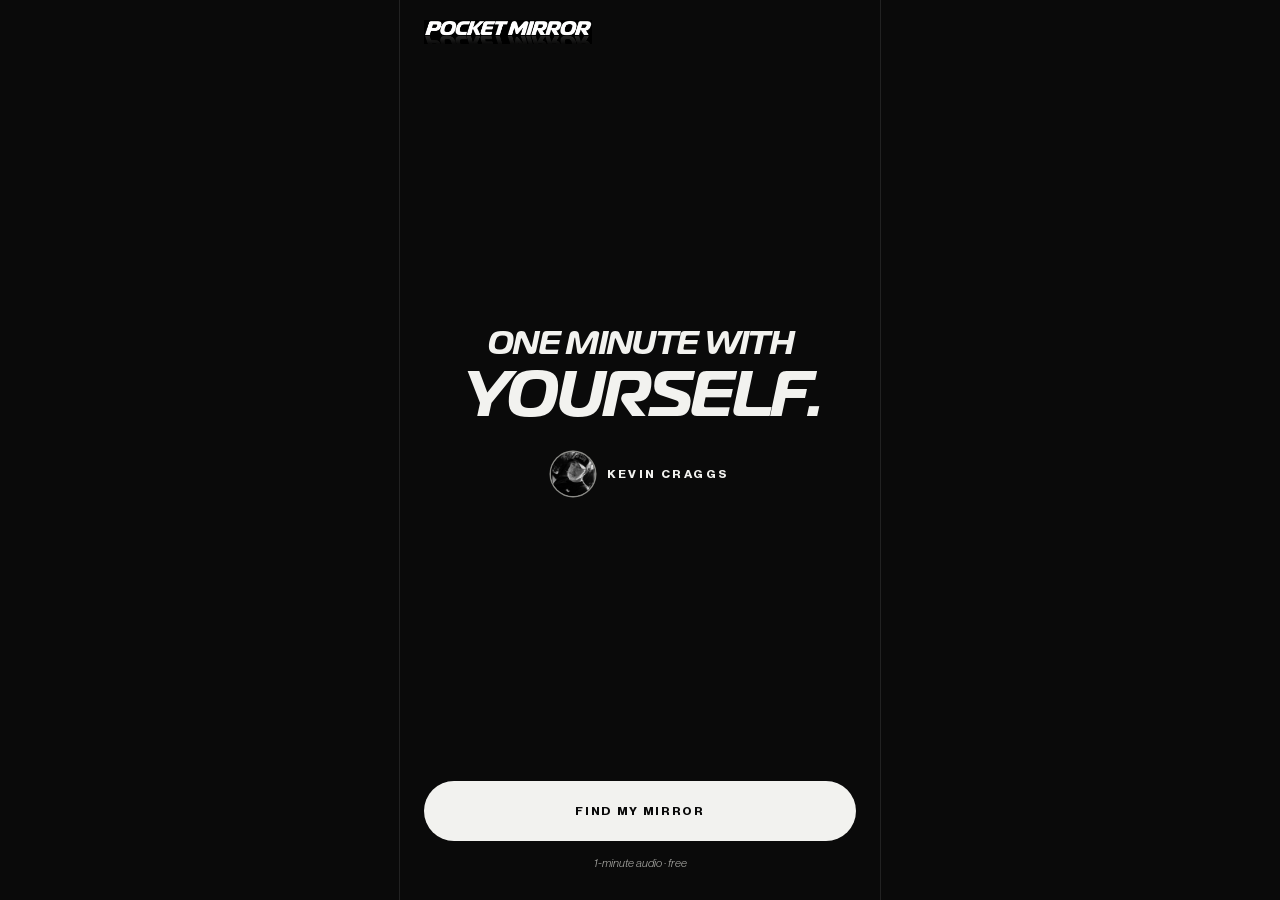
==== commit b190db43: "11.20.26" ====
--- a/index.html
+++ b/index.html
@@ -4,17 +4,25 @@
   <meta charset="utf-8">
   <meta name="viewport" content="width=device-width, initial-scale=1, viewport-fit=cover">
   <title>The Pocket Mirror · Daily Xcellence</title>
-  <meta name="description" content="Take a 1-minute look in the mirror with Kevin Craggs. Pick where you are, hear your Mirror, take a nudge with you.">
+  <meta name="description" content="One minute with yourself. 12 one-minute Mirrors with Kevin Craggs, free. Collect the 21 cards and explore The Mirror podcast.">
   <meta name="theme-color" content="#0a0a0a">
   <meta name="color-scheme" content="dark">
   <meta name="apple-mobile-web-app-capable" content="yes">
   <meta name="apple-mobile-web-app-status-bar-style" content="black-translucent">
   <meta property="og:title" content="The Pocket Mirror">
-  <meta property="og:description" content="The mirror never changes. You do.">
-  <meta property="og:image" content="assets/images/share.jpg">
-  <link rel="icon" href="assets/images/icon-192.png">
-  <link rel="apple-touch-icon" href="assets/images/icon-180.png">
-  <link rel="manifest" href="manifest.webmanifest">
+  <meta property="og:description" content="One minute with yourself. A 1-minute audio with Kevin Craggs, free.">
+  <!-- link previews (iMessage, WhatsApp…) need the full address: change it here if the site address changes -->
+  <meta property="og:url" content="https://thepocketmirror.netlify.app/">
+  <!-- new preview image = new file name, so apps fetch it instead of showing the one they remember -->
+  <!-- v3: the Daily Xcellence logo + "it starts with you" on black (was v2: the old gold "One minute with yourself" picture) -->
+  <meta property="og:image" content="https://thepocketmirror.netlify.app/assets/images/share-v3.jpg">
+  <meta property="og:image:width" content="1200">
+  <meta property="og:image:height" content="630">
+  <meta name="twitter:card" content="summary_large_image">
+  <!-- ?v=2: the Daily Xcellence icon; bump it when the icon changes so phones don't keep the old one -->
+  <link rel="icon" href="assets/images/icon-192.png?v=2">
+  <link rel="apple-touch-icon" href="assets/images/icon-180.png?v=2">
+  <link rel="manifest" href="manifest.webmanifest?v=2">
   <meta name="apple-mobile-web-app-title" content="Pocket Mirror">
   <meta name="mobile-web-app-capable" content="yes">
   <link rel="preload" href="assets/fonts/magistral-bold-italic.woff2" as="font" type="font/woff2" crossorigin>
--- a/css/styles.css
+++ b/css/styles.css
@@ -17,7 +17,9 @@
    · Corners: 8 (inputs, thumbnails), 16 (cards, sheets), round (buttons, circles).
    · One shadow, under floating layers (sheets, toast, mini player).
    · Exceptions: the card artwork and the lock-screen mock are pictures and
-     scale with themselves; caption words not yet said stay dark on purpose.
+     scale with themselves; caption words not yet said stay dark on purpose;
+     the tab bar labels are 11px; the landing headline (36px) and the podcast
+     episode number (112px) are off the scale.
    ===================================================================== */
 
 @font-face { font-family: "Magistral"; src: url("../assets/fonts/magistral-bold.woff2") format("woff2"); font-weight: 700; font-style: normal; font-display: swap; }
@@ -72,7 +74,7 @@
   --pad: 24px;
   --safe-top: env(safe-area-inset-top, 0px);
   --safe-bottom: env(safe-area-inset-bottom, 0px);
-  --tabbar: 84px;
+  --tabbar: 80px;     /* the floating tab bar (64) + its gap from the bottom edge (16) */
 }
 @media (max-width: 380px) {
   :root { --fs-xl: 48px; --fs-tab: 40px; --fs-display: 28px; }
@@ -96,7 +98,8 @@
 :focus-visible { outline: 2px solid var(--gold); outline-offset: 3px; border-radius: var(--r-sm); }
 [hidden] { display: none !important; }
 h1, h2, .t, .feeling, .quote, .line { text-wrap: balance; }
-.sr-only { position: absolute; width: 1px; height: 1px; overflow: hidden; clip: rect(0 0 0 0); white-space: nowrap; }
+/* text for screen readers only (iPhone could show a 1px sliver of it without the margin / clip-path) */
+.sr-only { position: absolute; width: 1px; height: 1px; margin: -1px; padding: 0; border: 0; overflow: hidden; clip: rect(0 0 0 0); clip-path: inset(50%); white-space: nowrap; }
 
 /* ---------- app frame (phone-width column, centred on desktop) ---------- */
 #app { position: relative; max-width: var(--frame); min-height: 100dvh; margin: 0 auto; overflow-x: hidden; }
@@ -122,21 +125,6 @@
 .icon-btn { display: grid; place-items: center; width: 44px; height: 44px; margin-left: -10px; border-radius: 50%; color: var(--ink); }
 .icon-btn svg { width: 24px; height: 24px; }
 
-/* gold circle + label pill (the "round gold arrow" button) */
-.pill {
-  display: inline-flex; align-items: center; gap: 14px;
-  padding: 6px 6px 6px 24px; border-radius: var(--r-full);
-  border: 1px solid var(--line);
-  font: 700 var(--fs-small)/1 var(--text); letter-spacing: var(--ls-button); white-space: nowrap;
-  transition: transform .12s ease, border-color .2s ease;
-}
-.pill:active { transform: scale(.97); }
-.pill .dot {
-  display: grid; place-items: center; width: 52px; height: 52px; border-radius: 50%;
-  background: var(--gold); color: var(--on-gold);
-}
-.pill .dot svg { width: 22px; height: 22px; }
-.pill.wide { width: 100%; justify-content: space-between; border-color: var(--gold-35); }
 .btn-gold {
   display: flex; align-items: center; justify-content: center; gap: 10px;
   width: 100%; height: 60px; border-radius: var(--r-full);
@@ -145,6 +133,21 @@
   transition: transform .12s ease;
 }
 .btn-gold:active { transform: scale(.98); }
+/* the same button in white: the kit's black "ink" button, flipped for the dark app */
+.btn-gold.white { background: var(--ink); color: var(--bg); }
+/* the kit's outline button, dark: same size, thin light border, white label */
+.btn-outline {
+  display: flex; align-items: center; justify-content: center; width: 100%; height: 60px;
+  border: 1px solid rgba(255, 255, 255, .24); border-radius: var(--r-full); color: var(--ink);
+  font: 700 var(--fs-small)/1 var(--text); letter-spacing: var(--ls-button);
+  transition: transform .12s ease, border-color .2s ease;
+}
+.btn-outline:active { transform: scale(.98); border-color: rgba(255, 255, 255, .5); }
+.btn-outline svg { width: 18px; height: 18px; margin-left: 10px; }   /* e.g. the down chevron on SEE ALL 12 MIRRORS */
+/* the logo image (assets/images/pocket-mirror-logo.png, trimmed from "Pocket Mirror - dark.png").
+   Its background is pure black; "screen" makes that black vanish into the page so no box shows. */
+.logo { display: block; height: auto; mix-blend-mode: screen; }
+.topbar .logo { width: 136px; }
 .btn-gold.done { background: none; border: 1px solid var(--gold-35); color: var(--gold); }
 .btn-gold svg { width: 18px; height: 18px; }
 .link { font: 500 var(--fs-small)/1 var(--text); color: var(--ink-2); text-decoration: underline; text-underline-offset: 4px; padding: 12px 8px; }
@@ -163,15 +166,16 @@
    ===================================================================== */
 /* the wordmark top left, the line and Kevin (its voice) in the middle, the button at the bottom */
 .landing { text-align: center; }
-.landing .wordmark { text-align: left; }
-.landing-mid { display: flex; flex-direction: column; align-items: center; gap: 24px; margin: auto 0; }
-/* the one size off the scale: 36 is the biggest that keeps "WITH YOURSELF." on one line (32 on small phones) */
-.landing h1 { margin: 0; font: italic 700 36px/1.05 var(--display); letter-spacing: var(--ls-display); }
-@media (max-width: 380px) { .landing h1 { font-size: var(--fs-display); } }
-.landing .host img { width: 36px; height: 36px; }
-.landing-foot { display: flex; flex-direction: column; align-items: center; gap: 12px; }
-.landing .pill { align-self: center; }
-.landing .fine { margin: 0; color: var(--ink-2); }
+.landing .logo { width: 168px; }
+.landing-mid { display: flex; flex-direction: column; align-items: center; gap: 28px; margin: auto 0; }
+/* off the scale on purpose (it's the cover): YOURSELF. as big as the column allows (≈ 5.6em wide, 6 leaves a margin),
+   up to 64px; "ONE MINUTE WITH" sits above it at half that size. All white, no gold on the landing. */
+.landing h1 { margin: 0; font: italic 700 64px/.92 var(--display); font-size: min(64px, calc((100vw - 2 * var(--pad)) / 6)); letter-spacing: -.04em; white-space: nowrap; }
+.landing h1 .lead { display: block; margin-bottom: .2em; font-size: .5em; letter-spacing: -.02em; }
+.landing h1 .word { display: block; }
+.landing .host img { width: 44px; height: 44px; box-shadow: 0 0 0 1.5px var(--ink-3); }
+.landing-foot { display: flex; flex-direction: column; align-items: stretch; gap: 14px; }
+.landing .fine { margin: 0; font-style: italic; font-weight: 300; color: var(--ink-2); }
 .tap-hint {
   display: flex; align-items: center; justify-content: center; gap: 10px; margin: clamp(16px, 3dvh, 26px) 0 0;
   font: 700 var(--fs-small)/1 var(--text); letter-spacing: var(--ls-label); color: var(--ink-2);
@@ -182,35 +186,94 @@
 @keyframes ping { 0% { box-shadow: 0 0 0 0 rgba(224, 184, 76, .6); } 100% { box-shadow: 0 0 0 10px rgba(224, 184, 76, 0); } }
 
 /* =====================================================================
+   1b · MEET KEVIN · the intro video (first time only)
+   ===================================================================== */
+/* full screen, black behind, the video in its own colour */
+.intro {
+  position: fixed; top: 0; bottom: 0; left: 50%; z-index: 5; width: min(100%, var(--frame)); transform: translateX(-50%);
+  overflow: hidden; background: #000; transition: opacity .45s ease;
+}
+.intro.leaving { opacity: 0; }
+.intro-stage { position: absolute; inset: 0; cursor: pointer; }
+.intro-video { display: block; width: 100%; height: 100%; object-fit: cover; background: #000; }
+/* a thin progress line along the top */
+.intro-bar { position: absolute; left: 16px; right: 16px; top: calc(var(--safe-top) + 12px); height: 2px; border-radius: 1px; background: rgba(255, 255, 255, .2); box-shadow: 0 0 6px rgba(0, 0, 0, .25); pointer-events: none; }
+.intro-bar span { display: block; width: 0; height: 100%; border-radius: inherit; background: rgba(255, 255, 255, .85); transition: width .25s linear; }
+/* SKIP: small and barely there */
+.intro-skip { position: absolute; z-index: 2; top: calc(var(--safe-top) + 20px); right: 8px; padding: 12px 10px; font: 700 10px/1 var(--text); letter-spacing: .2em; color: rgba(255, 255, 255, .5); text-shadow: 0 1px 6px rgba(0, 0, 0, .45); }
+/* the black fades: the top one behind MEET KEVIN (only when it shows), the bottom one always, strong, up over his hands */
+.intro-shade { position: absolute; inset: 0; pointer-events: none; }
+.intro-shade::before, .intro-shade::after { content: ""; position: absolute; left: 0; right: 0; }
+.intro-shade::before { top: 0; height: 30%; background: linear-gradient(180deg, rgba(0, 0, 0, .78), rgba(0, 0, 0, .35) 55%, transparent); transition: opacity .4s ease; }
+.intro-shade::after { bottom: 0; height: 50%; background: linear-gradient(0deg, #000 0, #000 22%, rgba(0, 0, 0, .9) 45%, rgba(0, 0, 0, .6) 70%, transparent); }
+.intro:not(.paused):not(.ended) .intro-shade::before { opacity: .35; }
+/* top left: the time, then MEET KEVIN (like a step title); away while Kevin talks */
+.intro-head { position: absolute; z-index: 2; left: var(--pad); right: 72px; top: calc(var(--safe-top) + 36px); pointer-events: none; transition: opacity .35s ease, transform .35s ease; }
+.intro-meta { margin: 0; min-height: 12px; font: 700 var(--fs-small)/1 var(--text); letter-spacing: var(--ls-label); color: var(--ink-2); font-variant-numeric: tabular-nums; }
+.intro-title { margin: 10px 0 0; font: italic 700 var(--fs-display)/1 var(--display); letter-spacing: -.03em; }
+.intro:not(.paused):not(.ended) .intro-head { opacity: 0; transform: translateY(-6px); }
+/* in the middle of the screen: the see-through glass play button (like Kevin's video on the Mirror 21 page) */
+.intro-play {
+  position: absolute; z-index: 2; left: 50%; top: 50%; transform: translate(-50%, -50%);
+  display: flex; padding: 0; color: var(--ink); transition: opacity .3s ease;
+}
+.intro-play .ring {
+  display: grid; place-items: center; width: 72px; height: 72px; border-radius: 50%;
+  background: rgba(10, 10, 10, .3); border: 1.5px solid rgba(255, 255, 255, .75);
+  -webkit-backdrop-filter: blur(8px) saturate(120%); backdrop-filter: blur(8px) saturate(120%); box-shadow: 0 4px 18px rgba(0, 0, 0, .25);
+  transition: transform .12s ease;
+}
+.intro-play:active .ring { transform: scale(.95); }
+.intro-play svg { width: 26px; height: 26px; margin-left: 4px; }
+.intro:not(.paused) .intro-play { opacity: 0; pointer-events: none; }
+/* at the end: WATCH AGAIN, then the white LET'S BEGIN button */
+.intro-end {
+  position: absolute; z-index: 2; left: var(--pad); right: var(--pad); bottom: calc(var(--safe-bottom) + 28px);
+  display: flex; flex-direction: column; align-items: center; gap: 14px; transition: opacity .35s ease, transform .35s ease;
+}
+.intro:not(.ended) .intro-end { opacity: 0; transform: translateY(12px); pointer-events: none; }
+.intro-again { display: inline-flex; align-items: center; gap: 10px; padding: 10px; font: 700 var(--fs-body)/1 var(--text); letter-spacing: .1em; color: var(--ink); }
+.intro-again svg { width: 18px; height: 18px; }
+.intro .intro-begin { height: 60px; }
+@media (prefers-reduced-motion: reduce) { .intro, .intro-head, .intro-play, .intro-end, .intro-shade::before, .intro-bar span { transition: none; } }
+
+/* =====================================================================
    2 · PATH · WHICH ONE IS YOU?
    ===================================================================== */
-.path .quote { margin: 0; font: italic 300 var(--fs-20)/1.4 var(--text); color: var(--ink-2); }
-.section-label { display: flex; align-items: center; gap: 12px; margin: 28px 0 4px; font: 700 var(--fs-small)/1 var(--text); letter-spacing: var(--ls-label); color: var(--ink-2); }
-.section-label::after { content: ""; flex: 1; height: 1px; background: var(--line); }
-.mirror-list { margin: 0; padding: 0; list-style: none; }
+/* the page's question as the title (kit: tight Magistral), on one line at 32px (28 on small phones);
+   data-fit (fitTitles in app.js) shrinks it a little more only if it would still be wider than the screen. Then the Mirrors as cards. No gold. */
+.page-title { margin: 28px 0 0; font: italic 700 var(--fs-display)/1 var(--display); letter-spacing: -.03em; white-space: nowrap; }
+.page-title > span { display: inline-block; }
+.path .mirror-list { margin-top: 24px; }
+
+/* one Mirror = one card (kit "choice tile", dark): ringed number, title, length, round white play button.
+   Also used on Home · 12 Mirrors. */
+.mirror-list { display: flex; flex-direction: column; gap: 10px; margin: 0; padding: 0; list-style: none; }
 .mirror-row {
-  display: flex; align-items: center; gap: 14px; width: 100%; padding: 18px 0; text-align: left;
-  border-top: 1px solid var(--line);
-}
-.mirror-list li:first-child .mirror-row { border-top: 0; }
-.mirror-row:active { background: rgba(255, 255, 255, .03); }
-.mirror-row .num { flex-shrink: 0; width: 26px; font: 700 var(--fs-small)/1 var(--text); color: var(--ink-3); }
-.mirror-row .body { flex: 1; min-width: 0; }
-.mirror-row .t { display: block; font: italic 700 var(--fs-20)/1.2 var(--display); }
+  display: flex; align-items: center; gap: 14px; width: 100%; padding: 16px; text-align: left;
+  border: 1px solid var(--line); border-radius: 20px; background: var(--surface);
+  transition: transform .12s ease, background-color .2s ease;
+}
+.mirror-row:active { transform: scale(.99); background: #1c1c1c; }
+.mirror-row .num {
+  display: grid; place-items: center; flex-shrink: 0; align-self: flex-start; width: 32px; height: 32px; border-radius: 50%;
+  border: 1.5px solid var(--ink); font: italic 700 var(--fs-small)/1 var(--display); letter-spacing: 0;
+}
+.mirror-row .body { flex: 1; min-width: 0; padding-top: 4px; }
+.mirror-row .t { display: block; font: italic 700 var(--fs-20)/1.15 var(--display); letter-spacing: -.02em; }
 .mirror-row .meta { display: flex; align-items: center; gap: 6px; margin-top: 8px; font: 500 var(--fs-small)/1 var(--text); color: var(--ink-2); }
 .mirror-row .meta svg { width: 14px; height: 14px; }
-.mirror-row .meta.gold { color: var(--gold); }
 .play-ring {
-  display: grid; place-items: center; flex-shrink: 0; width: 42px; height: 42px; border-radius: 50%;
-  border: 1.5px solid var(--gold); color: var(--gold);
+  display: grid; place-items: center; flex-shrink: 0; width: 44px; height: 44px; border-radius: 50%;
+  background: var(--ink); color: var(--bg);
 }
 .play-ring svg { width: 16px; height: 16px; margin-left: 2px; }
-.play-ring.heard { background: var(--gold); color: var(--on-gold); border-color: var(--gold); }
 .play-ring.heard svg { margin-left: 0; }
 .mirror-row.soon { cursor: default; }
-.mirror-row.soon .play-ring { border-color: var(--line); color: var(--ink-3); }
+.mirror-row.soon .num { border-color: var(--ink-3); color: var(--ink-3); }
+.mirror-row.soon .play-ring { background: none; box-shadow: inset 0 0 0 1.5px var(--line); color: var(--ink-3); }
 .more-note { margin: 14px 0 0; font: 500 var(--fs-small)/1.4 var(--text); color: var(--ink-2); }
-.path .link { align-self: center; margin-top: 10px; }
+.path .btn-outline { margin-top: 20px; }
 
 /* =====================================================================
    3 · PLAYER (Mirror and podcast)
@@ -218,45 +281,93 @@
 .player { align-items: center; text-align: center; }
 .player .topbar { align-self: stretch; }
 .player .eyebrow { flex: 1; text-align: center; margin-right: 34px; }
-.player h1 { margin: clamp(12px, 3dvh, 28px) 0 0; font: italic 700 var(--fs-title)/1.2 var(--display); max-width: 330px; }
-.ring-wrap { position: relative; width: var(--ring); height: var(--ring); margin-top: clamp(20px, 5dvh, 48px); --ring: min(250px, 64vw, 34dvh); }
-.ring-wrap svg.ring { position: absolute; inset: 0; width: 100%; height: 100%; transform: rotate(-90deg); }
-.ring-wrap .track { fill: none; stroke: rgba(255, 255, 255, .08); stroke-width: 7; }
-.ring-wrap .prog { fill: none; stroke: var(--gold); stroke-width: 7; stroke-linecap: round; transition: stroke-dashoffset .3s linear; }
-.ring-wrap .mark { fill: var(--ink); }
-/* the play button is an object: it keeps the metal and the screen's one glow */
+/* the title is the topic: bold italic Magistral (kit tracking). The captions below are Kevin's voice: light, upright, bigger. */
+.player h1 { margin: clamp(12px, 3dvh, 28px) 0 0; font: italic 700 var(--fs-title)/1.15 var(--display); letter-spacing: -.02em; max-width: 330px; }
+/* the play button: solid white with the screen's one glow (Mirror and podcast players) */
 .big-play {
   position: absolute; left: 50%; top: 50%; width: 35%; height: 35%; transform: translate(-50%, -50%);
   display: grid; place-items: center; border-radius: 50%;
-  background: var(--gold-metal); color: var(--on-gold); box-shadow: 0 0 44px var(--gold-35);
+  background: var(--ink); color: var(--bg); box-shadow: 0 0 44px rgba(255, 255, 255, .14);
   transition: transform .12s ease;
 }
 .big-play:active { transform: translate(-50%, -50%) scale(.95); }
 .big-play svg { width: 34%; height: 34%; }
 .big-play .i-play { margin-left: 6%; }
-.time { margin: 16px 0 0; font: 500 var(--fs-small)/1 var(--text); color: var(--ink-2); font-variant-numeric: tabular-nums; }
-.player .spacer { flex: 1; min-height: 20px; }
 .sound-hint { display: flex; align-items: center; justify-content: center; gap: 8px; margin: 0; font: 500 var(--fs-small)/1 var(--text); color: var(--ink-3); }
 .sound-hint svg { width: 14px; height: 14px; }
+
+/* ---------- Mirror player (Spotify-like): artwork, title, bar, controls, Subtitles + Best with sound ---------- */
+.mirror-player { align-items: stretch; text-align: left; }
+.mirror-player .eyebrow, .subs .eyebrow { color: var(--ink); font-size: var(--fs-body); letter-spacing: .08em; }
+/* the artwork: Daily Xcellence logo + "it starts with you" on a dark rounded card. Square, never taller than 42% of the screen. */
+.art {
+  display: flex; flex-direction: column; align-items: center; justify-content: center; gap: 5%;
+  width: min(100%, 42dvh); aspect-ratio: 1; margin: clamp(10px, 2dvh, 20px) auto 0;
+  border: 1px solid var(--line); border-radius: 20px; background: linear-gradient(160deg, #1d1d1d, #111);
+  container-type: inline-size;
+}
+.art img { width: 74%; height: auto; mix-blend-mode: screen; }   /* the logo's black background vanishes into the card */
+.art p { margin: 0; font: italic 700 clamp(11px, 3.6vw, 15px)/1 var(--display); font-size: 4.3cqw; letter-spacing: .3em; text-indent: .3em; white-space: nowrap; }
+/* title on two lines, left, Magistral; no line under it (MIRROR 01 is in the top bar) */
+.mirror-player h1 { max-width: none; margin: clamp(16px, 3dvh, 28px) 0 0; text-align: center; }   /* centred (Mirror and episode players) */
+/* the bar: grey track, the free part lighter (before the email), white fill and dot; drag or tap it */
+.scrub { margin-top: clamp(14px, 2.6dvh, 24px); padding: 12px 0; touch-action: none; cursor: pointer; border-radius: var(--r-sm); }
+.scrub-track { position: relative; height: 4px; border-radius: 2px; background: rgba(255, 255, 255, .14); }
+.scrub-free, .scrub-fill { position: absolute; top: 0; bottom: 0; left: 0; border-radius: 2px; }
+.scrub-free { background: rgba(255, 255, 255, .3); }
+.scrub-fill { width: 0; background: var(--ink); transition: width .25s linear; }
+.scrub-knob { position: absolute; top: 50%; left: 0; width: 14px; height: 14px; margin: -7px 0 0 -7px; border-radius: 50%; background: var(--ink); transition: left .25s linear, transform .15s ease; }
+.scrub.dragging .scrub-fill, .scrub.dragging .scrub-knob { transition: none; }
+.scrub.dragging .scrub-knob { transform: scale(1.3); }
+.scrub-times { display: flex; justify-content: space-between; font: 500 var(--fs-small)/1 var(--text); color: var(--ink-2); font-variant-numeric: tabular-nums; }
+.mirror-player .transport, .subs .transport { margin-top: clamp(10px, 2dvh, 20px); }
+.mirror-player .transport .skip svg, .subs .transport .skip svg { width: 34px; height: 34px; }
+/* bottom row: the outlined Subtitles button left, Best with sound right; sits at the bottom on tall phones */
+.player-foot { display: flex; align-items: center; justify-content: space-between; gap: 12px; margin-top: auto; padding-top: clamp(18px, 3dvh, 32px); }
+.cc-btn {
+  display: inline-flex; align-items: center; gap: 10px; height: 46px; padding: 0 20px 0 16px;
+  border: 1.5px solid rgba(255, 255, 255, .55); border-radius: var(--r-full); font: 500 var(--fs-body)/1 var(--text);
+  transition: transform .12s ease;
+}
+.cc-btn:active { transform: scale(.97); }
+.cc-btn svg { width: 24px; height: 24px; }
+.player-foot .sound-hint { font-size: var(--fs-body); color: var(--ink-2); }
+.player-foot .sound-hint svg { width: 18px; height: 18px; }
+
+/* ---------- Subtitles: full-screen layer over the Mirror player (slides up; under the email gate) ---------- */
+.subs {
+  position: fixed; top: 0; bottom: 0; left: 50%; z-index: 15; width: min(100%, var(--frame));
+  display: flex; flex-direction: column; padding: calc(var(--safe-top) + 20px) var(--pad) calc(var(--safe-bottom) + 28px);
+  background: var(--bg); transform: translate(-50%, 100%); visibility: hidden;
+  transition: transform .38s cubic-bezier(.2, .8, .2, 1), visibility 0s linear .38s;
+}
+.subs.open { transform: translate(-50%, 0); visibility: visible; transition: transform .38s cubic-bezier(.2, .8, .2, 1), visibility 0s; }
+.subs.instant { transition: none; }
+.subs .eyebrow { flex: 1; text-align: center; }
+.subs .subs-x { margin: 0 -10px 0 0; }
+.subs-card { margin-top: 14px; padding: 18px 20px; text-align: center; border: 1px solid var(--line); border-radius: 16px; background: var(--surface); font: italic 700 var(--fs-20)/1.1 var(--display); letter-spacing: -.01em; }
+/* the line just said (grey, smaller) above the line being said: each word turns white as Kevin says it */
+.subs-lines { flex: 1; min-height: 0; display: flex; flex-direction: column; justify-content: center; gap: 18px; padding: 24px 0; overflow: hidden; text-align: center; }
+.subs-prev { margin: 0; font: italic 700 var(--fs-title)/1.15 var(--display); letter-spacing: -.02em; color: var(--ink-3); text-wrap: balance; }
+.subs-prev:empty { display: none; }
+.subs-now { margin: 0; font: italic 700 var(--fs-display)/1.12 var(--display); letter-spacing: -.02em; text-wrap: balance; }
+.subs-now .w { color: #4f4f4c; transition: color .12s ease; }
+.subs-now .w.said, .subs-now .w.now { color: var(--ink); }
+.subs-now.in { animation: subs-in .35s ease both; }
+@keyframes subs-in { from { opacity: 0; transform: translateY(10px); } }
+.subs-controls { display: flex; flex-direction: column; border-top: 1px solid var(--line); padding-top: 6px; }
+/* filled CC = subtitles on; tap to turn them off */
+.cc-on { align-self: center; margin-top: 16px; height: 32px; padding: 0 12px; border-radius: var(--r-sm); background: var(--ink); color: var(--bg); font: 700 var(--fs-small)/1 var(--text); letter-spacing: .06em; }
+@media (prefers-reduced-motion: reduce) { .subs, .subs.open { transition: none; } .subs-now.in { animation: none; } }
 /* the player fades out as it hands over to the card unlocked screen */
 .player.leaving { animation: leave .3s ease forwards; }
 @keyframes leave { to { opacity: 0; transform: scale(.98); } }
 
-/* podcast player: white on purpose, so The Mirror podcast feels distinct from the gold Mirrors.
-   A ring that fills as it plays, the time left in the middle, and a dot you can drag round the ring. */
-.dial { position: relative; width: var(--dial); height: var(--dial); margin-top: clamp(24px, 5dvh, 48px); --dial: min(270px, 70vw, 38dvh); touch-action: none; cursor: grab; border-radius: 50%; }
-.dial.dragging { cursor: grabbing; }
-.dial svg.ring { position: absolute; inset: 0; width: 100%; height: 100%; overflow: visible; }
-.dial .track { fill: none; stroke: rgba(255, 255, 255, .08); stroke-width: 7; }
-.dial .prog { fill: none; stroke: var(--ink); stroke-width: 7; stroke-linecap: round; transform: rotate(-90deg); transform-origin: 125px 125px; transition: stroke-dashoffset .3s linear; }
-.dial .knob { fill: var(--ink); filter: drop-shadow(0 0 6px rgba(0, 0, 0, .6)); }
-.dial.dragging .prog { transition: none; }
-.dial-time { position: absolute; inset: 0; display: flex; flex-direction: column; align-items: center; justify-content: center; gap: 8px; pointer-events: none; }
-.dial-time b { font: 700 var(--fs-xl)/1 var(--display); letter-spacing: var(--ls-display); font-variant-numeric: tabular-nums; }
-.dial-time small { font: 700 var(--fs-small)/1 var(--text); letter-spacing: var(--ls-label); color: var(--ink-2); }
-.podcast .big-play { background: var(--ink); color: var(--bg); box-shadow: 0 0 44px rgba(255, 255, 255, .14); }
-.podcast .transport { margin-top: clamp(24px, 5dvh, 44px); }
-.next-lock { display: flex; align-items: center; justify-content: center; gap: 8px; margin: 28px 0 0; font: 500 var(--fs-small)/1 var(--text); color: var(--ink-3); }
+/* episode player: the Mirror player's layout (.mirror-player), the episode's cassette as the artwork */
+.art.tape-art img { width: 90%; mix-blend-mode: normal; filter: drop-shadow(0 14px 24px rgba(0, 0, 0, .6)); }
+.player-foot.solo { justify-content: center; }
+.episode-player .m21-end { align-self: center; margin-top: 18px; }
+.next-lock { display: flex; align-items: center; justify-content: center; gap: 8px; margin: 18px 0 0; font: 500 var(--fs-small)/1 var(--text); color: var(--ink-3); }
 .next-lock svg { width: 14px; height: 14px; }
 .transport { display: flex; align-items: center; justify-content: center; gap: 28px; margin-top: clamp(18px, 3dvh, 32px); }
 .transport .skip { display: grid; place-items: center; width: 52px; height: 52px; border-radius: 50%; color: var(--ink); }
@@ -278,36 +389,30 @@
 }
 .sheet.open { transform: translate(-50%, 0); }
 .host { display: flex; align-items: center; gap: 12px; }
-.host img { width: 46px; height: 46px; border-radius: 50%; object-fit: cover; box-shadow: 0 0 0 1.5px var(--gold); }
+.host img { width: 46px; height: 46px; border-radius: 50%; object-fit: cover; box-shadow: 0 0 0 1.5px var(--ink-3); }
 .host b { display: block; font: 700 var(--fs-small)/1 var(--text); letter-spacing: var(--ls-label); }
 .host small { display: block; margin-top: 6px; font: 500 var(--fs-small)/1 var(--text); color: var(--ink-2); }
-.sheet h2 { margin: 18px 0 14px; font: italic 700 var(--fs-display)/1 var(--display); letter-spacing: var(--ls-display); }
-.unlock-list { display: flex; flex-direction: column; gap: 12px; margin: 0 0 18px; padding: 0; list-style: none; font: 500 var(--fs-body)/1.3 var(--text); }
-.unlock-list li { display: flex; align-items: center; gap: 12px; }
-.unlock-list li > svg { flex-shrink: 0; width: 16px; height: 16px; color: var(--gold); }
-.unlock-list .grow { flex: 1; }
-.unlock-list small { font-size: var(--fs-small); color: var(--ink-2); }
-/* mini cards are card artwork */
-.mini-card { width: 18px; height: 25px; border-radius: 4px; background: linear-gradient(135deg, #fbe99a, #c99a33 50%, #f3d46b); box-shadow: 0 0 12px rgba(224, 184, 76, .6); transform: rotate(8deg); }
-.mini-card.white { background: linear-gradient(135deg, #ffffff, #cfcfcf 50%, #f4f4f4); box-shadow: 0 0 12px rgba(255, 255, 255, .35); }
-.mini-card.black { background: linear-gradient(135deg, #3d3d3d, #0c0c0c 50%, #2a2a2a); box-shadow: 0 0 0 1px #555, 0 0 12px rgba(255, 255, 255, .2); }
-/* the email field stays a pill so the round button inside it sits right */
+.sheet h2 { margin: 18px 0 14px; font: italic 700 var(--fs-display)/1 var(--display); letter-spacing: -.03em; }
+/* what the email gives: the kit's bullet list, small white dots */
+.unlock-list { display: flex; flex-direction: column; gap: 10px; margin: 0 0 20px; padding: 0; list-style: none; font: 500 var(--fs-body)/1.35 var(--text); }
+.unlock-list li { position: relative; padding-left: 18px; }
+.unlock-list li::before { content: ""; position: absolute; left: 2px; top: .55em; width: 6px; height: 6px; border-radius: 50%; background: var(--ink); }
+/* the email field (kit input, dark): full width, white border while typing; the white KEEP LISTENING button sits under it */
 .email-row {
-  display: flex; align-items: center; gap: 8px; height: 58px; padding: 0 4px 0 20px;
-  border: 1px solid var(--line); border-radius: var(--r-full); background: var(--bg);
+  display: flex; align-items: center; height: 56px; padding: 0 18px;
+  border: 1px solid var(--line); border-radius: var(--r-md); background: var(--bg);
   transition: border-color .2s ease;
 }
-.email-row:focus-within { border-color: var(--gold); }
+.email-row:focus-within { border-color: var(--ink); }
 .email-row.error { border-color: var(--error); }
 .email-row input {
   flex: 1; min-width: 0; height: 100%; padding: 0; border: 0; outline: none; background: none;
   color: var(--ink); font: 500 var(--fs-body)/1 var(--text);
 }
 .email-row input::placeholder { color: var(--ink-3); }
-.email-row button { display: grid; place-items: center; flex-shrink: 0; width: 50px; height: 50px; border-radius: 50%; background: var(--gold); color: var(--on-gold); }
-.email-row button svg { width: 22px; height: 22px; }
-.email-row button[disabled] { opacity: .6; }
-.form-error { min-height: 18px; margin: 8px 0 0 20px; font: 500 var(--fs-small)/1.4 var(--text); color: var(--error); }
+.form-error { min-height: 18px; margin: 6px 0 4px 4px; font: 500 var(--fs-small)/1.4 var(--text); color: var(--error); }
+.form-error:empty { min-height: 10px; }
+[data-gate-form] .btn-gold { height: 56px; }
 .fine { margin: 6px 0 0; text-align: center; font: 500 var(--fs-small)/1.4 var(--text); color: var(--ink-3); }
 .sheet .link { display: block; margin: 8px auto 0; text-align: center; }
 
@@ -315,12 +420,12 @@
 .toast {
   position: fixed; left: 50%; top: calc(var(--safe-top) + 14px); z-index: 40;
   display: flex; align-items: center; gap: 10px; padding: 11px 16px 11px 12px; border-radius: var(--r-full);
-  background: var(--surface); border: 1px solid var(--gold-35); box-shadow: var(--shadow);
+  background: var(--surface); border: 1px solid var(--line); box-shadow: var(--shadow);
   font: 700 var(--fs-small)/1 var(--text); letter-spacing: var(--ls-label); white-space: nowrap;
   opacity: 0; transform: translate(-50%, -16px); pointer-events: none; transition: opacity .35s ease, transform .35s ease;
 }
 .toast.show { opacity: 1; transform: translate(-50%, 0); }
-.toast .tick { display: grid; place-items: center; width: 22px; height: 22px; border-radius: 50%; background: var(--gold); color: var(--on-gold); }
+.toast .tick { display: grid; place-items: center; width: 22px; height: 22px; border-radius: 50%; background: var(--ink); color: var(--bg); }
 .toast .tick svg { width: 14px; height: 14px; }
 
 /* =====================================================================
@@ -328,16 +433,24 @@
    ===================================================================== */
 /* ---------- 4a · card unlocked (straight after a Mirror or episode) ---------- */
 .reward { align-items: center; text-align: center; overflow: hidden; }
-.reward .eyebrow { margin-top: 16px; }
+/* "✓ MIRROR 01 DONE": a small chip, an achievement rather than a label */
+.done-chip {
+  display: inline-flex; align-items: center; gap: 8px; height: 32px; margin: 16px 0 0; padding: 0 14px 0 10px;
+  border: 1px solid var(--line); border-radius: var(--r-full); background: var(--surface);
+  font: 700 var(--fs-small)/1 var(--text); letter-spacing: var(--ls-button); animation: rise .6s ease both;
+}
+.done-chip svg { width: 14px; height: 14px; }
 .reward h1 { margin: 14px 0 0; font: italic 700 var(--fs-display)/1.05 var(--display); letter-spacing: var(--ls-display); animation: rise .6s ease .1s both; }
 @keyframes rise { from { opacity: 0; transform: translateY(10px); } to { opacity: 1; transform: none; } }
-.reward-stage { margin-top: clamp(20px, 4dvh, 36px); perspective: 1200px; }
+/* the card sits centred in the room between the title and the button */
+.reward-stage { flex: 1 1 auto; min-height: 0; display: flex; align-items: center; justify-content: center; margin: clamp(16px, 3dvh, 28px) 0; perspective: 1200px; }
 /* the card arrives face down, turns over, then floats: a slow rise and fall with a little tilt */
 .reward-card {
   position: relative; width: min(272px, 68vw, 42dvh); aspect-ratio: 745 / 1040; border-radius: var(--r-md);
   box-shadow: 0 0 60px var(--gold-35);
   animation: cardIn .5s ease both, cardFloat 6s ease-in-out 1.6s infinite;
 }
+.reward-card.white, .reward-card.black { box-shadow: 0 0 60px rgba(255, 255, 255, .16); }   /* gold glow only behind gold cards */
 .rc-inner { position: absolute; inset: 0; transform-style: preserve-3d; animation: cardTurn 1s cubic-bezier(.3, .7, .2, 1) .35s both; }
 .rc-face { position: absolute; inset: 0; width: 100%; height: 100%; object-fit: cover; border-radius: var(--r-md); backface-visibility: hidden; -webkit-backface-visibility: hidden; }
 .rc-back { transform: rotateY(180deg); }
@@ -357,38 +470,88 @@
   75% { transform: translateY(-6px) rotateX(-3deg) rotateY(5deg); }
 }
 @keyframes sheen { 0% { background-position: 150% 0; } 45%, 100% { background-position: -50% 0; } }
-.reward .collected { margin: clamp(22px, 4dvh, 34px) 0 0; font: 700 var(--fs-small)/1 var(--text); letter-spacing: var(--ls-label); color: var(--gold); }
+/* collected: white text, white segments for the cards you have, grey for the rest (no gold) */
 .segs { display: flex; gap: 3px; width: 100%; max-width: 300px; margin-top: 12px; }
-.segs span { flex: 1; height: 3px; border-radius: var(--r-full); background: var(--line); }
-.segs span.on { background: var(--gold); }
+.segs span { flex: 1; height: 3px; border-radius: var(--r-full); background: rgba(255, 255, 255, .14); }
+.segs span.on { background: var(--ink); }
 .segs span.new { animation: segIn .6s ease 1.3s both; }
-@keyframes segIn { from { background: var(--line); transform: scaleY(1); } 60% { transform: scaleY(2.4); } to { background: var(--gold); transform: scaleY(1); } }
-.reward .spacer { flex: 1; min-height: 24px; }
-
-/* ---------- 4b · the collection (21 NUDGES tab) ---------- */
-.deck-switch small { display: block; margin-top: -2px; font: 500 var(--fs-small)/1 var(--text); color: var(--ink-3); font-style: normal; }
-.deck-switch button[aria-pressed="true"] small { color: var(--gold); }
-/* sized so the first two rows show and the third peeks above the tab bar: there is more below */
-.home .deck-switch { margin-top: 16px; }
-.home .deck-switch button { gap: 6px; padding: 8px 6px 10px; }
-.home .deck-switch img { width: 32px; height: 32px; }
-.collection { display: grid; grid-template-columns: repeat(3, minmax(0, 1fr)); gap: 12px; margin: 16px 0 0; padding: 0; list-style: none; }
-.collection li { display: flex; flex-direction: column; gap: 8px; min-width: 0; }
-.slot { position: relative; display: block; width: 100%; aspect-ratio: 745 / 1040; padding: 0; border-radius: var(--r-sm); overflow: hidden; background: var(--surface); }
-.slot img { width: 100%; height: 100%; object-fit: cover; }
-.slot:active { transform: scale(.97); }
-.slot.got { box-shadow: 0 0 0 1px var(--gold-35); }
-.slot.locked img { filter: brightness(.45); }
-/* how to unlock it, on the face-down card */
-.slot .how {
-  position: absolute; left: 0; right: 0; bottom: 0; display: grid; gap: 4px; padding: 24px 4px 12px; text-align: center;
-  background: linear-gradient(0deg, rgba(0, 0, 0, .85) 45%, rgba(0, 0, 0, 0));
-}
-.slot .how small { font: 500 var(--fs-small)/1 var(--text); color: var(--ink-2); }
-.slot .how b { font: italic 700 var(--fs-body)/1 var(--display); color: var(--ink); white-space: nowrap; }
-.slot.soon .how b { color: var(--ink-2); }
-.collection .cap { display: flex; align-items: center; justify-content: center; gap: 4px; min-height: 12px; font: 700 var(--fs-small)/1 var(--text); letter-spacing: var(--ls-label); color: var(--gold); white-space: nowrap; }
-.collection .cap svg { width: 12px; height: 12px; flex-shrink: 0; }
+@keyframes segIn { from { background: rgba(255, 255, 255, .14); transform: scaleY(1); } 60% { transform: scaleY(2.4); } to { background: var(--ink); transform: scaleY(1); } }
+
+/* COLLECT and EXPLORE are fixed pages (lockPage in app.js): no scrolling, no bounce; only the cards / cassettes move */
+html.locked, html.locked body { height: 100%; overflow: hidden; overscroll-behavior: none; }
+html.locked body { position: fixed; inset: 0; width: 100%; }
+
+/* ---------- 4b · COLLECT: all 21 cards in one arc you flick through ---------- */
+/* one screen, no scrolling: the bar (13 OF 21), stages, question, the arc (takes the room left), the info line */
+.home.collect { height: 100dvh; min-height: 0; overflow: hidden; }
+/* AWARENESS · ACCEPTANCE · ACTION: light up by themselves as you flick; tap one to jump to it */
+.arc-stages { display: flex; justify-content: center; gap: 4px; margin-top: 28px; }
+.arc-stages button {
+  height: 32px; padding: 0 12px; border-radius: var(--r-full); color: var(--ink-3);
+  font: 700 clamp(10px, 2.8vw, 11px)/1 var(--text); letter-spacing: .12em; white-space: nowrap;
+  transition: background-color .25s ease, color .25s ease;
+}
+.arc-stages button[aria-current="true"] { color: var(--ink); background: rgba(255, 255, 255, .1); }
+/* the stage's question (CAN I SEE IT?), one line */
+.arc-ask { margin: 14px 0 0; text-align: center; font: italic 700 min(var(--fs-title), 5vw)/1.1 var(--display); letter-spacing: -.02em; white-space: nowrap; }
+.arc-ask.swap { animation: rise .35s ease both; }
+/* the stage the cards stand on: full width, 3D */
+.arc {
+  position: relative; flex: 1 1 auto; min-height: 220px; margin: 6px calc(-1 * var(--pad)) 0;
+  perspective: 1500px; perspective-origin: 50% 46%; overflow: hidden; touch-action: none; cursor: grab;   /* a finger on the cards only turns them */
+  -webkit-user-select: none; user-select: none; -webkit-tap-highlight-color: transparent;
+}
+.arc.dragging { cursor: grabbing; }
+.arc, .tapes { contain: layout paint; }   /* what happens inside never makes the rest of the page redraw */
+.arc:focus-visible { outline-offset: -4px; }
+.arc { --card-h: min(84%, 340px, 88vw); --floor: calc(47% + var(--card-h) / 2 + 22px); }   /* the light sits just under the cards */
+/* moved frame by frame from app.js (swipeDeck): no CSS transition here, it would fight the glide and make cards lag and pile up */
+.arc-card {
+  position: absolute; top: 47%; left: 50%; height: var(--card-h); aspect-ratio: 745 / 1040;
+  border-radius: 14px; background: #111; cursor: pointer; backface-visibility: hidden; -webkit-backface-visibility: hidden;
+  box-shadow: 0 22px 36px rgba(0, 0, 0, .7), 0 0 0 1px rgba(255, 255, 255, .06);
+}
+/* the face (or, for a card you don't have yet, the card back: the same back the Card unlocked screen turns over) */
+.arc-inner { position: absolute; inset: 0; transform-style: preserve-3d; }
+.arc-face {
+  position: absolute; inset: 0; display: block; width: 100%; height: 100%; object-fit: cover; border-radius: 14px; pointer-events: none;
+  -webkit-backface-visibility: hidden; backface-visibility: hidden;
+}
+.arc-back { transform: rotateY(180deg); }
+/* just unlocked: it turns over from its back, once, as the tab opens */
+.arc-card.flip-in { perspective: 1200px; }
+.arc-card.flip-in .arc-inner { animation: cardTurn 1s cubic-bezier(.3, .7, .2, 1) .45s both; }
+/* the light the cards stand on: silver, gold only under gold cards (crossfades as you flick) */
+.arc-floor, .arc-glow { position: absolute; pointer-events: none; transition: opacity .5s ease; }
+.arc-floor {
+  left: 10%; right: 10%; top: var(--floor); height: 2px; border-radius: 50%; filter: blur(1.5px);
+  background: linear-gradient(90deg, transparent, rgba(255, 255, 255, .3) 18%, rgba(255, 255, 255, .85) 50%, rgba(255, 255, 255, .3) 82%, transparent);
+}
+.arc-glow { left: 14%; right: 14%; top: calc(var(--floor) - 60px); height: 120px; border-radius: 50%; filter: blur(26px); background: radial-gradient(closest-side, rgba(255, 255, 255, .12), transparent 72%); }
+.arc::before, .arc::after { content: ""; position: absolute; pointer-events: none; opacity: 0; transition: opacity .5s ease; }
+.arc::before {
+  left: 10%; right: 10%; top: var(--floor); height: 3px; border-radius: 50%; filter: blur(1.5px);
+  background: linear-gradient(90deg, transparent, rgba(170, 129, 7, .45) 18%, rgba(255, 239, 154, .9) 50%, rgba(170, 129, 7, .45) 82%, transparent);
+}
+.arc::after { left: 14%; right: 14%; top: calc(var(--floor) - 60px); height: 120px; border-radius: 50%; filter: blur(26px); background: radial-gradient(closest-side, rgba(224, 184, 76, .22), transparent 72%); }
+.arc[data-tone="gold"]::before, .arc[data-tone="gold"]::after { opacity: 1; }
+.arc[data-tone="gold"] .arc-floor, .arc[data-tone="gold"] .arc-glow { opacity: 0; }
+/* under the arc: what the middle card is. Yours: "✓ MIRROR 01 · TAP TO SAVE". Locked: "▶ LISTEN TO EPISODE 09 TO UNLOCK" */
+.arc-info {
+  display: inline-flex; align-items: center; justify-content: center; gap: 8px; align-self: center; height: 40px; margin-top: 6px; padding: 0 18px;
+  border-radius: var(--r-full); border: 1px solid var(--line); color: var(--ink-2);
+  font: 700 var(--fs-small)/1 var(--text); letter-spacing: var(--ls-button); white-space: nowrap;
+}
+.arc-info svg { width: 14px; height: 14px; flex: none; }
+.arc-info.locked { color: var(--ink); border-color: rgba(255, 255, 255, .3); }
+.arc-info:active { transform: scale(.97); }
+/* 13 OF 21 COLLECTED, at the top: the 21 segments in their three decks; the middle card's segment stands taller */
+.arc-progress { margin-top: 22px; }
+.arc-progress .segs span { transition: transform .25s ease, background-color .25s ease; }
+.arc-progress .segs span.gap { margin-left: 7px; }
+.arc-progress .segs span.here { transform: scaleY(2.6); background: rgba(255, 255, 255, .45); }
+.arc-progress .segs span.on.here { background: var(--ink); }
+@media (prefers-reduced-motion: reduce) { .arc-card { transition: none; } .arc-ask.swap, .arc-card.flip-in .arc-inner { animation: none; } }
 
 /* ---------- 4c · a collected card, big (tap to flip) ---------- */
 .viewer {
@@ -441,116 +604,116 @@
 /* =====================================================================
    5 · HOME (after email) · tabs
    ===================================================================== */
+/* room at the bottom for the floating tab bar */
 .home { padding-bottom: calc(var(--tabbar) + var(--safe-bottom) + 24px); }
 .home .logo12 { width: 100%; max-width: 360px; margin: 26px 0 0; }
-.progress { display: flex; align-items: center; gap: 12px; margin: 20px 0 0; font: 700 var(--fs-small)/1 var(--text); letter-spacing: var(--ls-label); }
-.progress .bar { position: relative; flex: 1; height: 4px; border-radius: var(--r-full); background: var(--line); overflow: hidden; }
-.progress .bar span { position: absolute; inset: 0 auto 0 0; border-radius: var(--r-full); background: var(--gold); }
-.home .mirror-list { margin-top: 10px; }
-.home .mirror-row { padding: 15px 0; }
-
-.home h1.tab-title { margin: 22px 0 0; font: italic 700 var(--fs-tab)/1 var(--display); letter-spacing: var(--ls-display); }
+.home .mirror-list { margin-top: 16px; }
+
+/* LISTEN / COLLECT / EXPLORE: tight Magistral, one line (data-fit shrinks it only if needed), no reflection */
+.tab-title { margin: 26px 0 0; font: italic 700 var(--fs-tab)/1 var(--display); letter-spacing: -.04em; white-space: nowrap; }
+.tab-title > span { display: inline-block; }
+/* "12 OF 12 HEARD" and a white segmented bar (same as Card unlocked) */
+.tab-progress { margin-top: 12px; font: 700 var(--fs-small)/1 var(--text); letter-spacing: var(--ls-label); }
+.tab-progress .segs { max-width: none; margin-top: 10px; }
+.tab-progress + .tab-sub { margin-top: 14px; }
 .home .tab-sub { margin: 10px 0 0; font: 500 var(--fs-body)/1.5 var(--text); color: var(--ink-2); }
-.deck-switch { display: flex; gap: 10px; margin-top: 20px; }
-.deck-switch button {
-  flex: 1; min-width: 0; display: flex; flex-direction: column; align-items: center; gap: 8px; padding: 10px 6px 12px;
-  border-radius: var(--r-md); border: 1px solid var(--line); background: var(--surface);
-  font: italic 700 var(--fs-small)/1 var(--display); color: var(--ink-2); white-space: nowrap;
-}
-.deck-switch img { width: 46px; height: 46px; object-fit: contain; }
-.deck-switch button[aria-pressed="true"] { border-color: var(--gold); color: var(--ink); }
 .home .btn-gold { margin-top: 16px; }
 
-/* the podcast list: a number tile per episode instead of a cover */
-.progress.white .bar span { background: var(--ink); }
-.episode-list { margin: 12px 0 0; padding: 0; list-style: none; }
-.ep-row { display: flex; align-items: center; gap: 16px; width: 100%; padding: 14px 0; border-top: 1px solid var(--line); text-align: left; }
-.episode-list li:first-child .ep-row { border-top: 0; }
-.ep-tile {
-  display: grid; place-items: center; flex-shrink: 0; width: 56px; height: 56px; border-radius: var(--r-sm);
-  font: 700 var(--fs-title)/1 var(--display); letter-spacing: var(--ls-display); font-variant-numeric: tabular-nums;
-  background: var(--surface); color: var(--ink-3); border: 1.5px solid transparent;
-}
-.ep-row.heard .ep-tile { background: var(--ink); color: var(--bg); }
-.ep-row.next .ep-tile, .ep-row.open .ep-tile { background: var(--bg); color: var(--ink); border-color: var(--ink); }
-.ep-row .body { flex: 1; min-width: 0; }
-.ep-row small { display: block; font: 700 var(--fs-small)/1 var(--text); letter-spacing: var(--ls-label); color: var(--ink-2); }
-.ep-row.next small { color: var(--gold); }
-.ep-row b { display: block; margin-top: 8px; font: italic 700 var(--fs-20)/1.2 var(--display); }
-.ep-row .meta { display: block; margin-top: 6px; font: 500 var(--fs-small)/1.4 var(--text); color: var(--ink-2); }
-.ep-end { display: grid; place-items: center; flex-shrink: 0; width: 36px; height: 36px; color: var(--ink-3); }
-.ep-end svg { width: 16px; height: 16px; }
-.ep-play { display: grid; place-items: center; width: 36px; height: 36px; border-radius: 50%; background: var(--ink); color: var(--bg); }
-.ep-play svg { width: 13px; height: 13px; margin-left: 2px; }
-.ep-row.open .ep-play { background: none; border: 1.5px solid var(--ink); color: var(--ink); }
-.ep-row.locked { opacity: .5; cursor: default; }
-.ep-row.locked small, .ep-row.locked b { color: var(--ink-3); }
-.ep-row.locked .meta { color: var(--ink-2); }
-.ep-row.playing small { color: var(--gold); }
-
-/* tab bar */
+/* EXPLORE: a row of cassettes you swipe, then the middle one's title, length and button. One screen, no scrolling. */
+.home.explore { height: 100dvh; min-height: 0; overflow: hidden; }
+.tapes {
+  position: relative; flex: 1 1 auto; min-height: 200px; margin: 8px calc(-1 * var(--pad)) 0; overflow: hidden;
+  touch-action: none; cursor: grab; -webkit-user-select: none; user-select: none; -webkit-tap-highlight-color: transparent;   /* a finger on the cassettes only swipes them */
+  container-type: size;
+}
+.tapes.dragging { cursor: grabbing; }
+.tapes:focus-visible { outline-offset: -4px; }
+/* one cassette + its number under it: as wide as the room allows (it shrinks on short phones) */
+.tape {
+  position: absolute; top: 50%; left: 50%; width: 58vw; width: min(64cqw, (100cqh - 70px) * 1.45, 300px);
+  cursor: pointer;   /* moved frame by frame from app.js: no CSS transition (it would fight the glide) */
+}
+.tape-pic { position: relative; isolation: isolate; }
+/* no live shadow filter: it is recalculated every frame while the cassettes scale, which made swiping lag */
+.tape img { display: block; width: 100%; height: auto; pointer-events: none; }
+/* the one you can play, in the middle: a soft white light pulses around it (tap it to play) */
+.tape-pic::before {
+  content: ""; position: absolute; z-index: -1; inset: 4% 3%; border-radius: 6% / 9%; opacity: 0; pointer-events: none;
+  box-shadow: 0 0 30px 12px rgba(255, 255, 255, .6), 0 0 90px 30px rgba(255, 255, 255, .28); transition: opacity .4s ease;
+}
+.tape[aria-selected="true"]:not(.locked) .tape-pic::before { animation: tapeGlow 2s ease-in-out infinite; }
+@keyframes tapeGlow { 0%, 100% { opacity: .15; transform: scale(.98); } 50% { opacity: 1; transform: scale(1.03); } }
+/* not open yet: the frosted cassette (a ready-made picture: ep-NN-locked.webp) with a white lock on it, and LOCKED under its number */
+.tape-lock { position: absolute; inset: 0; display: grid; place-items: center; color: var(--ink); }
+.tape-lock svg { width: 26%; height: auto; stroke-width: 1.6; }
+.tape-locked { margin: 6px 0 0; text-align: center; font: 700 var(--fs-small)/1 var(--text); letter-spacing: var(--ls-label); color: var(--ink-3); }
+/* 02 • under the middle cassette; 01 ✓ (heard) and 03 / LOCKED under the others */
+.tape-n {
+  display: flex; align-items: center; justify-content: center; gap: 10px; margin: 14px 0 0;
+  font: italic 700 40px/1 var(--display); letter-spacing: -.02em; color: var(--ink-3); font-variant-numeric: tabular-nums;
+}
+.tape[aria-selected="true"] .tape-n { color: var(--ink); }
+.tape-n svg { width: 30px; height: 30px; }
+.tape-n .ic-done { display: grid; place-items: center; width: 34px; height: 34px; border: 2.5px solid currentColor; border-radius: 50%; }
+.tape-n .ic-done svg { width: 18px; height: 18px; }
+.tape-n .ic-dot { width: 12px; height: 12px; border-radius: 50%; background: currentColor; }
+/* the middle episode */
+.tape-info { display: flex; flex-direction: column; align-items: center; padding-top: 6px; text-align: center; }
+.tape-title { margin: 0; font: italic 700 min(var(--fs-display), 8vw)/1.08 var(--display); letter-spacing: -.03em; text-wrap: balance; min-height: 2.16em; display: flex; align-items: center; }
+.tape-meta { margin: 8px 0 0; min-height: 16px; font: 500 var(--fs-body)/1 var(--text); color: var(--ink-2); }
+/* one grey line instead of a button: "Finish 02 to unlock 03", "Tap to listen again", "Finish Episode 02 to open"… */
+.tape-hint { margin: clamp(12px, 2.4dvh, 20px) 0 4px; min-height: 1.3em; font: italic 300 var(--fs-20)/1.3 var(--text); color: var(--ink-2); }
+@media (prefers-reduced-motion: reduce) { .tape[aria-selected="true"]:not(.locked) .tape-pic::before { animation: none; opacity: .7; } }
+
+/* tab bar: the kit's floating glass pill, dark. Active tab white on a soft highlight; the others grey. */
 .tabbar {
-  position: fixed; left: 50%; bottom: 0; z-index: 10; width: min(100%, var(--frame)); transform: translateX(-50%);
-  display: flex; height: calc(var(--tabbar) + var(--safe-bottom)); padding: 12px 24px var(--safe-bottom);
-  border-top: 1px solid var(--line); background: rgba(10, 10, 10, .97);
-  -webkit-backdrop-filter: blur(20px); backdrop-filter: blur(20px);
-}
-.tabbar a { flex: 1; display: flex; flex-direction: column; align-items: center; gap: 8px; color: var(--ink-3); font: italic 700 var(--fs-small)/1 var(--display); letter-spacing: var(--ls-button); }
-.tabbar a svg { width: 26px; height: 26px; }
-.tabbar a[aria-current="page"] { color: var(--gold); }
-
-/* mini player (podcast keeps playing while you browse) */
-.mini {
-  position: fixed; left: 50%; bottom: calc(var(--tabbar) + var(--safe-bottom) + 10px); z-index: 11;
-  width: calc(min(100%, var(--frame)) - 24px); transform: translateX(-50%);
-  display: flex; align-items: center; gap: 12px; padding: 8px; border-radius: var(--r-md);
-  background: var(--surface); border: 1px solid var(--line); box-shadow: var(--shadow);
-}
-.mini .ep-tile { width: 44px; height: 44px; font-size: var(--fs-body); background: var(--ink); color: var(--bg); }
-.mini .body { flex: 1; min-width: 0; text-align: left; }
-.mini small { display: block; font: 700 var(--fs-small)/1 var(--text); letter-spacing: var(--ls-label); color: var(--gold); }
-.mini b { display: block; margin-top: 6px; overflow: hidden; text-overflow: ellipsis; white-space: nowrap; font: italic 700 var(--fs-body)/1.2 var(--display); }
-.mini .play-ring { width: 40px; height: 40px; border: 0; background: var(--ink); color: var(--bg); }
-.mini .play-ring svg { width: 14px; height: 14px; }
-.home.has-mini { padding-bottom: calc(var(--tabbar) + var(--safe-bottom) + 90px); }
-
-/* =====================================================================
-   BIG REFLECTED TITLES (12 MIRRORS · 21 NUDGES · 12 EPISODES · MIRROR 21)
-   ===================================================================== */
-/* the tight .8 line height would clip the tops of the letters, so the box gets .14em of headroom
-   (taken back from the margin, so the title sits where it did) */
-.mark-title { font-size: var(--fs-xl); height: 1.44em; margin: calc(22px - .14em) 0 0; padding-top: .14em; overflow: hidden; }
-.mark-title p {
-  margin: 0; font: 700 1em/.8 var(--display); letter-spacing: var(--ls-display); white-space: nowrap; color: var(--ink);
-  -webkit-text-stroke: .012em currentColor;
-}
-.mark-title .g, .m21-name .g { color: var(--gold); -webkit-text-stroke: .012em currentColor; }
-.mark-title p + p {
-  margin-top: .03em; transform: scaleY(-1); opacity: .34;
-  -webkit-mask-image: linear-gradient(0deg, #000 18%, transparent 62%); mask-image: linear-gradient(0deg, #000 18%, transparent 62%);
-}
-.home .mark-title + .progress, .home .mark-title + .tab-sub { margin-top: 4px; }
+  position: fixed; left: 50%; bottom: max(16px, calc(var(--safe-bottom) + 8px)); z-index: 10;
+  width: min(100% - 32px, var(--frame) - 32px); height: 64px; transform: translateX(-50%);
+  display: flex; gap: 4px; padding: 6px; border-radius: 32px;
+  border: 1px solid rgba(255, 255, 255, .08); background: rgba(28, 28, 28, .74);
+  -webkit-backdrop-filter: blur(22px) saturate(160%); backdrop-filter: blur(22px) saturate(160%);
+  box-shadow: 0 10px 30px rgba(0, 0, 0, .5), inset 0 1px 0 rgba(255, 255, 255, .06);
+}
+/* kept quiet: the tab labels are the one place under 12px (11px, by choice) */
+.tabbar a {
+  flex: 1; min-width: 0; display: flex; flex-direction: column; align-items: center; justify-content: center; gap: 5px;
+  border-radius: 26px; color: var(--ink-3); font: italic 700 11px/1 var(--display); letter-spacing: .06em;
+  transition: background-color .2s ease, color .2s ease;
+}
+.tabbar a svg { width: 20px; height: 20px; }
+.tabbar a[aria-current="page"] { color: var(--ink); background: rgba(255, 255, 255, .1); }
+
+/* the MIRROR 21 logotype, everywhere Mirror 21 is named: MIRROR in bold italic Magistral (the text colour), 21 in gold.
+   It takes the size of the text around it. The brand mark is the one place gold stays. */
+.m21-mark { font: italic 700 1em/1 var(--display); letter-spacing: -.01em; white-space: nowrap; text-transform: none; }
+.m21-mark b { font-weight: inherit; color: var(--gold); }
 
 /* ---------- Mirror 21 card (a white door in the dark app) ---------- */
 .m21-card {
-  position: relative; display: block; margin-top: 18px; padding: 18px 18px 16px; border-radius: var(--r-md);
+  position: relative; display: block; margin-top: 18px; padding: 20px 20px 18px; border-radius: 20px;
   background: var(--paper); border: 1px solid var(--paper); color: var(--paper-ink);
   text-align: left;
 }
-.m21-eyebrow { display: block; font: 700 var(--fs-small)/1 var(--text); letter-spacing: var(--ls-label); color: var(--gold-deep); }
-.m21-name { display: block; margin-top: 10px; font: 700 var(--fs-display)/.9 var(--display); letter-spacing: var(--ls-display); }
+.m21-eyebrow { display: block; font: 700 var(--fs-small)/1.3 var(--text); letter-spacing: var(--ls-label); color: var(--paper-ink-2); }
+.m21-name { display: flex; align-items: center; margin-top: 12px; font: 700 var(--fs-display)/1 var(--display); letter-spacing: -.02em; }
 .m21-line { display: block; margin-top: 10px; font: 500 var(--fs-body)/1.4 var(--text); color: var(--paper-ink-2); }
-.m21-foot { display: flex; align-items: center; justify-content: space-between; margin-top: 14px; padding-top: 12px; border-top: 1px solid var(--paper-line); }
-.m21-foot > span:first-child { font: italic 700 var(--fs-title)/1 var(--display); }
-.m21-go { display: inline-flex; align-items: center; gap: 8px; font: 700 var(--fs-small)/1 var(--text); letter-spacing: var(--ls-button); color: var(--gold-deep); }
-.m21-go svg { width: 16px; height: 16px; }
-.m21-card.compact { padding: 14px 16px 12px; }
+/* one black button: SEE HOW IT WORKS · $99 */
+.m21-cta {
+  display: flex; align-items: center; justify-content: center; height: 52px; margin-top: 16px; border-radius: var(--r-full);
+  background: var(--paper-ink); color: var(--paper); font: 700 var(--fs-small)/1 var(--text); letter-spacing: var(--ls-button);
+}
+.m21-card:active .m21-cta { transform: scale(.98); }
+.m21-cta .m21-mark { margin-left: .3em; font-size: 15px; letter-spacing: 0; }   /* SEE MIRROR 21: the logotype inside */
+.m21-card.compact { padding: 16px 16px 14px; }
 .m21-card.compact .m21-name { font-size: var(--fs-title); }
-.m21-end { width: 100%; max-width: 360px; margin-top: 22px; }
+.m21-card.compact .m21-cta { height: 44px; margin-top: 12px; }
+.m21-end { position: relative; width: 100%; max-width: 360px; margin-top: 22px; }
+.m21-end .m21-card { margin-top: 0; }
+.m21-end-x { position: absolute; top: 8px; right: 8px; z-index: 1; display: grid; place-items: center; width: 36px; height: 36px; border-radius: 50%; color: var(--paper-ink-2); }
+.m21-end-x svg { width: 16px; height: 16px; }
 
 /* ---------- Mirror 21 screen ---------- */
 .m21 .m21-kicker { margin-top: 18px; color: var(--gold); }
-.m21 .mark-title { margin-top: calc(10px - .14em); }
 .m21-tag { margin: 0; font: italic 300 var(--fs-20)/1.4 var(--text); color: var(--ink-2); }
 .m21-points { margin: 0; padding: 0; list-style: none; }
 .m21-points li { display: flex; gap: 14px; padding: 14px 0; border-top: 1px solid var(--line); font: 500 var(--fs-body)/1.5 var(--text); }
@@ -585,26 +748,36 @@
 .sheet.ns .btn-gold { margin-top: 20px; }
 .ns-after { margin: 10px 0 0; text-align: center; font: 500 var(--fs-small)/1.4 var(--text); color: var(--ink-2); }
 .ns-m21 { display: flex; align-items: center; justify-content: center; gap: 6px; flex-wrap: wrap; margin-top: 12px; padding: 12px; border-radius: var(--r-md); background: var(--paper); color: var(--paper-ink); font: 500 var(--fs-small)/1.4 var(--text); text-align: center; }
-.ns-m21 b { display: inline-flex; align-items: center; gap: 6px; font: 700 var(--fs-small)/1 var(--text); letter-spacing: var(--ls-button); color: var(--gold-deep); }
+.ns-m21 b { display: inline-flex; align-items: center; gap: 6px; font: 700 var(--fs-body)/1 var(--text); color: var(--paper-ink); }
 .ns-m21 svg { width: 14px; height: 14px; }
 .sheet.ns .link { display: block; margin: 6px auto 0; }
 
 /* ---------- Mirror 21 pop-up at a collection milestone (a white door) ---------- */
 .sheet.m21-pop { background: var(--paper); color: var(--paper-ink); border-top: 0; text-align: center; }
-.m21-pop-brand { margin: 4px 0 0; font: 700 var(--fs-body)/1 var(--display); letter-spacing: var(--ls-display); }
-.m21-pop-brand .g { color: var(--gold-deep); }
-.sheet.m21-pop h2 { margin: 16px 0 0; font: italic 700 var(--fs-display)/1.05 var(--display); letter-spacing: var(--ls-display); }
+/* same as the Mirror 21 card: MIRROR + 21 in a black circle, tight title, one black button. No gold. */
+.m21-pop-brand { display: flex; align-items: center; justify-content: center; margin: 0; font: 700 var(--fs-body)/1 var(--display); letter-spacing: -.01em; }
+.m21-pop-brand .m21-mark { font-size: var(--fs-20); }
+/* "SEE MIRROR 21": the logotype inside the button, a touch bigger than the label */
+.btn-gold .m21-mark { margin: 0 .3em 0 .15em; font-size: 15px; letter-spacing: 0; }
+.m21x .btn-gold, .sheet.m21-pop .btn-gold { gap: 0; }   /* text + logotype + text: spaced by the logotype's margins, not the button's gap */
+.sheet.m21-pop h2 { margin: 14px 0 0; font: italic 700 var(--fs-display)/1.05 var(--display); letter-spacing: -.03em; }
 .m21-pop-line { margin: 12px auto 0; max-width: 300px; font: 500 var(--fs-body)/1.5 var(--text); color: var(--paper-ink-2); }
 .sheet.m21-pop .btn-gold { margin-top: 24px; }
+/* the black button on white (the Mirror 21 doors) */
+.btn-gold.ink { background: var(--paper-ink); color: var(--paper); }
 .sheet.m21-pop .link { display: block; margin: 8px auto 0; color: var(--paper-ink-2); }
 
 /* ---------- Home top bar with MIRROR 21 (a white door) ---------- */
-.home-top { display: flex; align-items: center; justify-content: space-between; gap: 12px; }
+/* the POCKET MIRROR logo (image) left, the MIRROR 21 logotype in a white pill right */
+.home-top { display: flex; align-items: center; justify-content: space-between; gap: 12px; min-height: 44px; }
+.home-top .logo { width: 150px; }
 .m21-btn {
-  display: inline-flex; align-items: center; height: 36px; padding: 0 14px; border-radius: var(--r-full);
-  background: var(--paper); color: var(--paper-ink);
-  font: 700 var(--fs-body)/1 var(--display); letter-spacing: var(--ls-display); white-space: nowrap;
-}
+  display: inline-flex; align-items: center; height: 40px; padding: 0 18px; border-radius: var(--r-full);
+  background: var(--paper); color: var(--paper-ink); box-shadow: 0 0 24px rgba(255, 255, 255, .12);
+  font: 700 var(--fs-body)/1 var(--display); letter-spacing: -.01em; white-space: nowrap;
+  transition: transform .12s ease;
+}
+.m21-btn:active { transform: scale(.96); }
 .m21-btn .g, .m21-card .g, .ns-m21 .g { color: var(--gold-deep); }
 
 /* =====================================================================
@@ -619,75 +792,74 @@
 .face.back .lbl { margin: 10% 0 4%; font-size: 9px; }
 .face.back .line { padding: 6.5% 2%; font: italic 700 clamp(13px, 4vw, 15.5px)/1.2 var(--display); }
 
-/* captions: the word Kevin is saying is bold white; words not yet said stay dark on purpose */
-.caption {
-  min-height: 4.2em; max-width: 340px; margin: clamp(14px, 2.6dvh, 24px) auto 0; text-align: center;
-  font: 700 var(--fs-20)/1.4 var(--text); text-wrap: balance;
-}
-.caption .w { display: inline-block; color: #4f4f4c; transition: color .12s ease, transform .12s ease; }
-.caption .w.said { color: var(--ink); }
-.caption .w.now { color: #ffffff; transform: scale(1.06); }
 
 /* =====================================================================
    MIRROR 21 · white page
    ===================================================================== */
 html.is-light, html.is-light body { background: var(--paper); }
-/* one white screen, never scrolls: everything below the photo keeps its size, the photo takes what is left */
-.m21x { height: 100dvh; overflow: hidden; padding: calc(var(--safe-top) + 12px) 0 calc(var(--safe-bottom) + 16px); background: var(--paper); color: var(--paper-ink); }
-.m21x .g, .m21-how .g { color: var(--gold-deep); }
-.m21x-top { display: flex; flex-shrink: 0; align-items: center; justify-content: space-between; height: 44px; padding: 0 20px; }
+/* one white screen (the kit as it is: it's a white kit), never scrolls: everything keeps its size except the phones
+   picture, which takes what is left. Gold: the 21 of the logotype and the rule under the phones (as in the design). */
+.m21x { position: relative; height: 100dvh; overflow: hidden; padding: calc(var(--safe-top) + 12px) 0 calc(var(--safe-bottom) + 14px); background: var(--paper); color: var(--paper-ink); text-align: center; }
+.m21x-top { position: relative; z-index: 1; display: flex; flex-shrink: 0; align-items: center; justify-content: space-between; height: 44px; padding: 0 20px; }
 .m21x-brand { margin: 0; font: 700 var(--fs-title)/1 var(--display); letter-spacing: var(--ls-display); }
-.m21x-close { display: grid; place-items: center; width: 40px; height: 40px; border-radius: 50%; border: 1px solid var(--paper-line); color: var(--paper-ink); }
-.m21x-close svg { width: 18px; height: 18px; }
-/* the photo sits behind, sized from app.js so its plain white bottom starts just above YOU SAID */
-.m21x { position: relative; }
-.m21x-top { position: relative; z-index: 1; }
-.m21x-photo {
-  position: absolute; left: 0; right: 0; top: calc(var(--safe-top) + 64px); height: 50%; overflow: hidden;
-  /* the photo fades out around the logo on Kevin's shirt: plain white under it, where the text sits */
-  -webkit-mask-image: linear-gradient(0deg, transparent 0, transparent 30%, #000 58%); mask-image: linear-gradient(0deg, transparent 0, transparent 30%, #000 58%);
-}
-.m21x-photo img { width: 100%; height: 100%; object-fit: cover; object-position: 50% 16%; }
-.m21x-body { position: relative; display: flex; flex-shrink: 0; flex-direction: column; align-items: center; margin-top: auto; padding: 0 20px; text-align: center; z-index: 1; }
-.m21x-lbl { margin: 0; font: 700 var(--fs-small)/1 var(--text); letter-spacing: var(--ls-label); color: var(--paper-ink-2); }
-.m21x-said {
-  margin: 8px 0 0; font: italic 300 var(--fs-title)/1.25 var(--text); color: var(--gold-deep);
-  text-decoration: line-through; text-decoration-color: var(--gold); text-decoration-thickness: 2px;
-}
-.m21x-in { display: flex; align-items: center; gap: 12px; margin: 16px 0 0; font: 700 var(--fs-small)/1 var(--text); letter-spacing: var(--ls-label); color: var(--gold-deep); }
-.m21x-in::before, .m21x-in::after { content: ""; width: 24px; height: 1px; background: currentColor; }
-.m21x-after { margin: 10px 0 0; font: italic 700 var(--fs-tab)/.95 var(--display); letter-spacing: var(--ls-display); text-wrap: wrap; }
-.m21x-points { display: grid; gap: 10px; margin: 20px 0 0; padding: 0; list-style: none; text-align: left; }
+/* the kit's soft grey round close */
+.m21x-close { display: grid; place-items: center; width: 36px; height: 36px; border-radius: 50%; background: rgba(0, 0, 0, .06); color: var(--paper-ink); }
+.m21x-close svg { width: 16px; height: 16px; }
+/* the headline (SEE IT. OWN IT. CHANGE IT.): huge, black, tight, one phrase per line. As wide as the screen allows for
+   the longest line (≈ 6.4em), and shorter when there are more lines (--lines, set from app.js) so the phones keep room. */
+.m21x-head {
+  flex-shrink: 0; margin: 16px 0 0; padding: 0 16px;
+  font: italic 700 64px/.9 var(--display); font-size: min(80px, calc((min(100vw, var(--frame)) - 40px) / 6.6), calc(20dvh / var(--lines, 2))); letter-spacing: -.045em;
+}
+.m21x-head span { display: block; white-space: nowrap; }
+/* the title on top (IN 21 STEPS): Magistral bold italic, a bit bigger than SEE IT. OWN IT. CHANGE IT. under it, without shouting */
+.m21x-kicker {
+  flex-shrink: 0; margin: 16px 0 0; padding: 0 16px; white-space: nowrap;
+  font: italic 700 40px/.95 var(--display); font-size: min(46px, calc((min(100vw, var(--frame)) - 40px) / 8.8), 6dvh); letter-spacing: -.04em;
+}
+.m21x-kicker + .m21x-head { margin-top: 8px; }
+/* one line (SEE IT. OWN IT. CHANGE IT.): starts big and fitTitles (data-fit) shrinks it to exactly the width */
+.m21x-head.one { margin: 18px 16px 0; padding: 0; font-size: 44px; line-height: 1; white-space: nowrap; }
+.m21x-head.one span { display: inline-block; }
+.m21x-sub { flex-shrink: 0; margin: 12px 0 0; padding: 0 20px; font: 300 var(--fs-20)/1.3 var(--text); color: var(--paper-ink-2); text-wrap: balance; }
+/* the three phones: they take the room that is left */
+.m21x-visual { position: relative; flex: 1 1 auto; min-height: 120px; margin: 12px 6px 0; }
+.m21x-visual img { position: absolute; inset: 0; width: 100%; height: 100%; object-fit: contain; filter: drop-shadow(0 18px 22px rgba(0, 0, 0, .16)); }
+.m21x-body { position: relative; z-index: 1; display: flex; flex-shrink: 0; flex-direction: column; align-items: center; padding: 0 20px; }
+/* the gold rule under the phones (as in the design) */
+.m21x-rule { align-self: stretch; height: 2px; margin: 14px 16px 0; border: 0; background: var(--gold); }
+.m21x-points { display: grid; gap: 10px; margin: 18px 0 0; padding: 0; list-style: none; text-align: left; }
 .m21x-points li { display: flex; align-items: center; gap: 12px; font: 500 var(--fs-body)/1.3 var(--text); }
-.m21x-points svg { flex-shrink: 0; width: 18px; height: 18px; color: var(--gold-deep); }
-.m21x .btn-gold { margin-top: 24px; }
-.m21x-how { display: inline-flex; align-items: center; gap: 6px; margin-top: 8px; padding: 8px; font: 500 var(--fs-small)/1 var(--text); color: var(--paper-ink); text-decoration: underline; text-underline-offset: 4px; }
-.m21x-how svg { width: 14px; height: 14px; }
+.m21x-points svg { flex-shrink: 0; width: 18px; height: 18px; color: var(--paper-ink); }
+/* START MIRROR 21: the black button, the logotype inside (no price: it is on the LET'S FOLLOW THROUGH button) */
+.m21x .btn-gold { margin-top: 20px; }
 /* short phones: a little tighter, so it still fits on one screen */
 @media (max-height: 720px) {
-  .m21x-after { font-size: var(--fs-display); }
-  .m21x-in { margin-top: 12px; }
-  .m21x-points { gap: 6px; margin-top: 14px; }
-  .m21x .btn-gold { height: 52px; margin-top: 16px; }
-}
-
-/* "See how it works": a white sheet from the bottom */
-.sheet.m21-how { max-height: calc(100dvh - var(--safe-top) - 24px); overflow-y: auto; background: var(--paper); color: var(--paper-ink); border-top: 0; }
-.m21-how .grab { display: block; width: 40px; height: 4px; margin: -8px auto 16px; border-radius: var(--r-full); background: var(--paper-line); }
-.m21-how h2 { margin: 0; font: italic 700 var(--fs-title)/1.1 var(--display); letter-spacing: var(--ls-display); }
-.m21-how .stages { margin: 12px 0 0; padding: 0; list-style: none; }
-.m21-how .stages li { display: grid; grid-template-columns: 128px minmax(0, 1fr); align-items: center; gap: 12px; padding: 12px 0; border-top: 1px solid var(--paper-line); }
-.m21-how .stages li:first-child { border-top: 0; }
-.m21-how .stages small { display: block; font: 700 var(--fs-small)/1 var(--text); letter-spacing: var(--ls-label); color: var(--paper-ink-2); }
-.m21-how .stages b { display: block; margin-top: 4px; font: italic 700 var(--fs-20)/1 var(--display); white-space: nowrap; }
-.m21-how .stages .say { font: 500 var(--fs-body)/1.4 var(--text); }
-.m21-how .each { margin: 20px 0 10px; font: 700 var(--fs-small)/1 var(--text); letter-spacing: var(--ls-label); }
-.m21-how .each-step { display: grid; gap: 8px; margin: 0; padding: 0; list-style: none; }
-.m21-how .each-step li { display: grid; grid-template-columns: 18px 64px minmax(0, 1fr); align-items: center; gap: 12px; padding: 12px 16px; border: 1px solid var(--paper-line); border-radius: var(--r-md); }
-.m21-how .each-step svg { width: 18px; height: 18px; color: var(--gold-deep); }
-.m21-how .each-step b { font: 700 var(--fs-small)/1 var(--text); letter-spacing: var(--ls-label); }
-.m21-how .each-step span { font: 500 var(--fs-small)/1.4 var(--text); }
-.m21-got { display: block; width: 100%; height: 52px; margin-top: 20px; border-radius: var(--r-full); border: 1.5px solid var(--paper-ink); font: 700 var(--fs-small)/1 var(--text); letter-spacing: var(--ls-button); color: var(--paper-ink); }
+  .m21x-head { margin-top: 10px; }
+  .m21x-sub { margin-top: 8px; font-size: var(--fs-body); }
+  .m21x-rule { margin-top: 10px; }
+  .m21x-points { gap: 6px; margin-top: 12px; }
+  .m21x .btn-gold { height: 52px; margin-top: 14px; }
+}
+
+/* Kevin's video on the Mirror 21 page: full screen over it, in the MEET KEVIN style (.intro). The picture is nearly
+   square, so it sits sharp across the width in the middle and fades into the black above and below. */
+.film { z-index: 15; display: none; }
+.film.open { display: block; }
+.film-frame { position: absolute; left: 0; right: 0; top: 50%; transform: translateY(-50%); aspect-ratio: 480 / 512; cursor: pointer; }
+.film-frame .intro-video {
+  object-fit: cover;
+  -webkit-mask-image: linear-gradient(180deg, transparent 0, #000 14%, #000 78%, transparent 100%); mask-image: linear-gradient(180deg, transparent 0, #000 14%, #000 78%, transparent 100%);
+}
+.film .intro-play { top: 50%; }   /* in the middle (the video frame sits in the middle of the screen) */
+.film .intro-title .m21-mark { font-size: 1em; }
+/* LET'S FOLLOW THROUGH: a pop-up in the middle of the screen, over the paused video (the kit's centred pop-up) */
+.sheet.m21-pop.center {
+  top: 50%; bottom: auto; width: min(100% - 32px, 400px); padding: 26px 22px 18px; border-radius: 24px;
+  transform: translate(-50%, -50%) scale(.94); opacity: 0; pointer-events: none;
+  transition: transform .35s cubic-bezier(.2, .9, .25, 1.05), opacity .25s ease;
+}
+.sheet.m21-pop.center.open { transform: translate(-50%, -50%); opacity: 1; pointer-events: auto; }
 
 /* =====================================================================
    Add to home screen
@@ -697,11 +869,11 @@
 .a2hs-row { display: flex; align-items: center; gap: 12px; }
 .a2hs-row img { width: 44px; height: 44px; border-radius: var(--r-sm); }
 .a2hs-row .body { flex: 1; min-width: 0; }
-.a2hs-row b { display: block; font: 700 var(--fs-small)/1 var(--text); letter-spacing: var(--ls-label); color: var(--gold); }
+.a2hs-row b { display: block; font: 700 var(--fs-small)/1 var(--text); letter-spacing: var(--ls-label); color: var(--ink-2); }
 .a2hs-row .body > span { display: block; margin-top: 6px; font: 500 var(--fs-body)/1.4 var(--text); color: var(--ink); }
 .a2hs-x { display: grid; place-items: center; flex-shrink: 0; width: 36px; height: 36px; margin: -6px -6px 0 0; border-radius: 50%; color: var(--ink-2); align-self: flex-start; }
 .a2hs-x svg { width: 18px; height: 18px; }
-.a2hs-go { display: block; width: 100%; height: 44px; margin-top: 12px; border-radius: var(--r-full); border: 1px solid var(--gold-35); font: 700 var(--fs-small)/1 var(--text); letter-spacing: var(--ls-button); color: var(--ink); }
+.a2hs-go { display: block; width: 100%; height: 44px; margin-top: 12px; border-radius: var(--r-full); border: 1px solid rgba(255, 255, 255, .24); font: 700 var(--fs-small)/1 var(--text); letter-spacing: var(--ls-button); color: var(--ink); }
 .sheet.a2 h2 { margin: 8px 0 18px; font: italic 700 var(--fs-title)/1.1 var(--display); letter-spacing: 0; }
 .a2-steps { margin: 0 0 22px; padding: 0; list-style: none; }
 .a2-steps li { display: flex; align-items: center; gap: 14px; padding: 14px 0; border-top: 1px solid var(--line); font: 500 var(--fs-body)/1.4 var(--text); }
